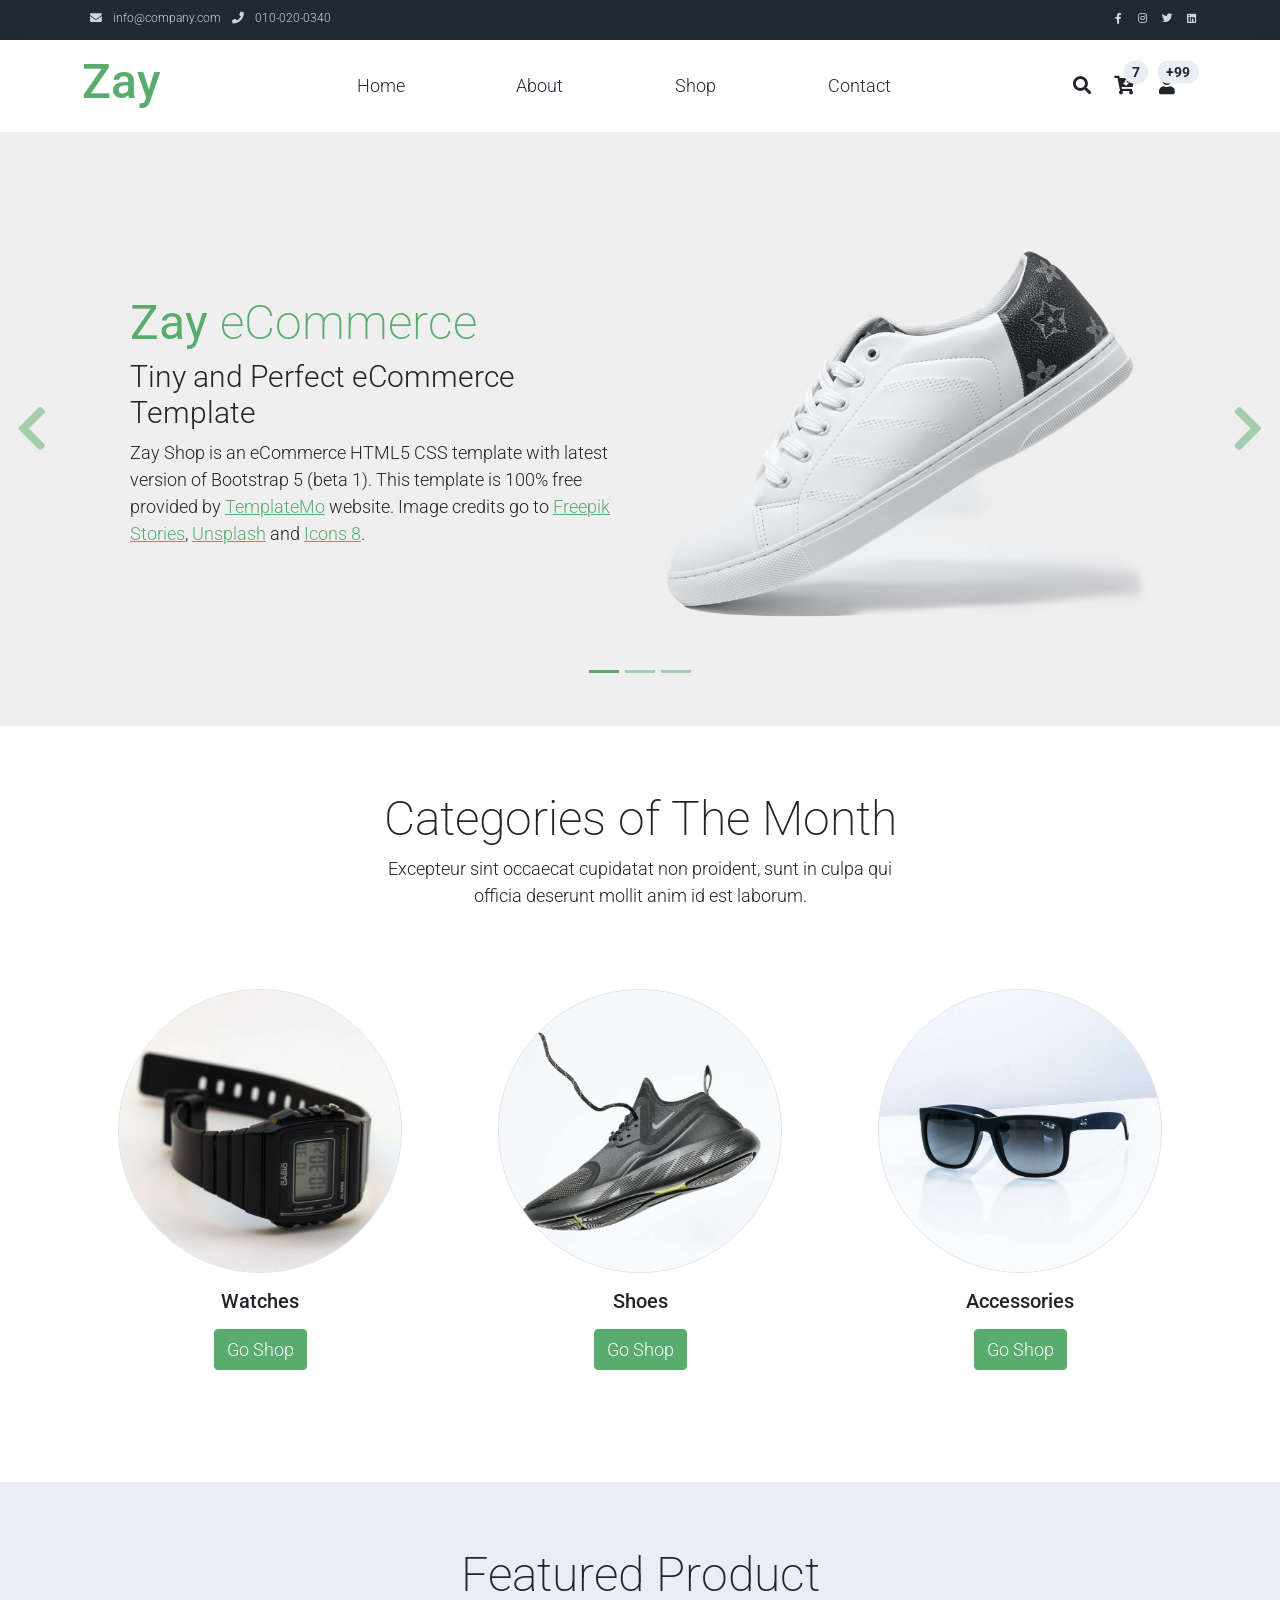
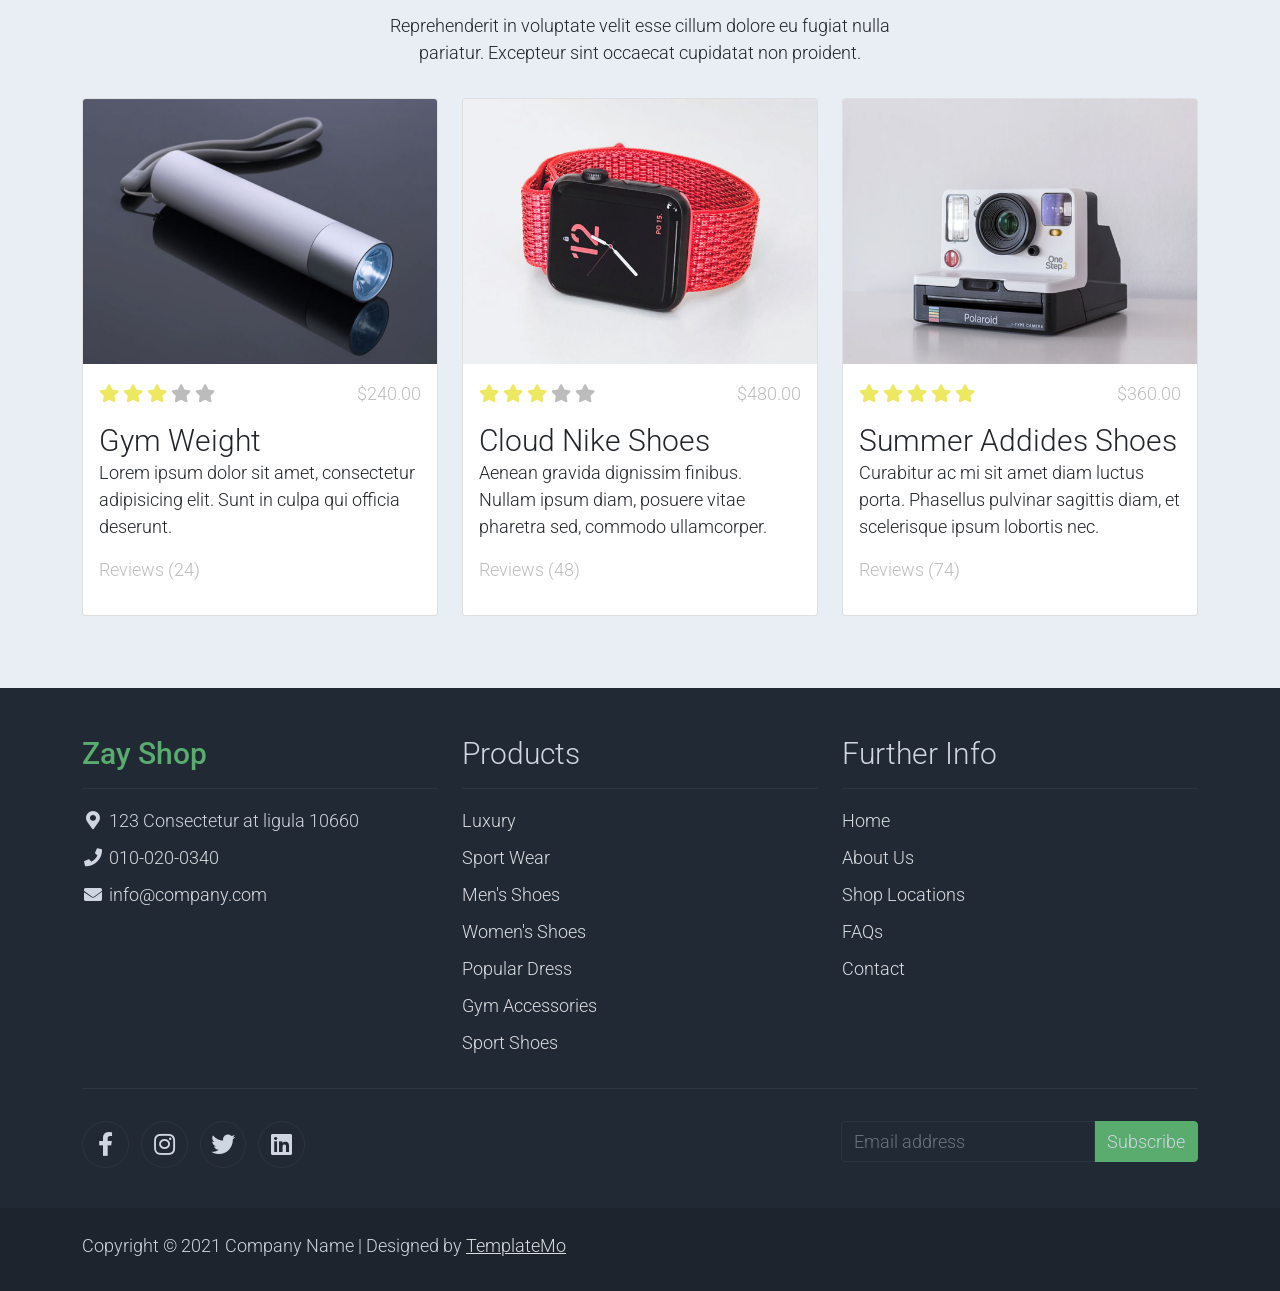
==== index.html @ cea761a8 "first commit" ====
<!DOCTYPE html>
<html lang="en">

<head>
    <title>Zay Shop eCommerce HTML CSS Template</title>
    <meta charset="utf-8">
    <meta name="viewport" content="width=device-width, initial-scale=1">

    <link rel="apple-touch-icon" href="assets/img/apple-icon.png">
    <link rel="shortcut icon" type="image/x-icon" href="assets/img/favicon.ico">

    <link rel="stylesheet" href="assets/css/bootstrap.min.css">
    <link rel="stylesheet" href="assets/css/templatemo.css">
    <link rel="stylesheet" href="assets/css/custom.css">

    <!-- Load fonts style after rendering the layout styles -->
    <link rel="stylesheet" href="https://fonts.googleapis.com/css2?family=Roboto:wght@100;200;300;400;500;700;900&display=swap">
    <link rel="stylesheet" href="assets/css/fontawesome.min.css">
<!--
    
TemplateMo 559 Zay Shop

https://templatemo.com/tm-559-zay-shop

-->
</head>

<body>
    <!-- Start Top Nav -->
    <nav class="navbar navbar-expand-lg bg-dark navbar-light d-none d-lg-block" id="templatemo_nav_top">
        <div class="container text-light">
            <div class="w-100 d-flex justify-content-between">
                <div>
                    <i class="fa fa-envelope mx-2"></i>
                    <a class="navbar-sm-brand text-light text-decoration-none" href="mailto:info@company.com">info@company.com</a>
                    <i class="fa fa-phone mx-2"></i>
                    <a class="navbar-sm-brand text-light text-decoration-none" href="tel:010-020-0340">010-020-0340</a>
                </div>
                <div>
                    <a class="text-light" href="https://fb.com/templatemo" target="_blank" rel="sponsored"><i class="fab fa-facebook-f fa-sm fa-fw me-2"></i></a>
                    <a class="text-light" href="https://www.instagram.com/" target="_blank"><i class="fab fa-instagram fa-sm fa-fw me-2"></i></a>
                    <a class="text-light" href="https://twitter.com/" target="_blank"><i class="fab fa-twitter fa-sm fa-fw me-2"></i></a>
                    <a class="text-light" href="https://www.linkedin.com/" target="_blank"><i class="fab fa-linkedin fa-sm fa-fw"></i></a>
                </div>
            </div>
        </div>
    </nav>
    <!-- Close Top Nav -->


    <!-- Header -->
    <nav class="navbar navbar-expand-lg navbar-light shadow">
        <div class="container d-flex justify-content-between align-items-center">

            <a class="navbar-brand text-success logo h1 align-self-center" href="index.html">
                Zay
            </a>

            <button class="navbar-toggler border-0" type="button" data-bs-toggle="collapse" data-bs-target="#templatemo_main_nav" aria-controls="navbarSupportedContent" aria-expanded="false" aria-label="Toggle navigation">
                <span class="navbar-toggler-icon"></span>
            </button>

            <div class="align-self-center collapse navbar-collapse flex-fill  d-lg-flex justify-content-lg-between" id="templatemo_main_nav">
                <div class="flex-fill">
                    <ul class="nav navbar-nav d-flex justify-content-between mx-lg-auto">
                        <li class="nav-item">
                            <a class="nav-link" href="index.html">Home</a>
                        </li>
                        <li class="nav-item">
                            <a class="nav-link" href="about.html">About</a>
                        </li>
                        <li class="nav-item">
                            <a class="nav-link" href="shop.html">Shop</a>
                        </li>
                        <li class="nav-item">
                            <a class="nav-link" href="contact.html">Contact</a>
                        </li>
                    </ul>
                </div>
                <div class="navbar align-self-center d-flex">
                    <div class="d-lg-none flex-sm-fill mt-3 mb-4 col-7 col-sm-auto pr-3">
                        <div class="input-group">
                            <input type="text" class="form-control" id="inputMobileSearch" placeholder="Search ...">
                            <div class="input-group-text">
                                <i class="fa fa-fw fa-search"></i>
                            </div>
                        </div>
                    </div>
                    <a class="nav-icon d-none d-lg-inline" href="#" data-bs-toggle="modal" data-bs-target="#templatemo_search">
                        <i class="fa fa-fw fa-search text-dark mr-2"></i>
                    </a>
                    <a class="nav-icon position-relative text-decoration-none" href="#">
                        <i class="fa fa-fw fa-cart-arrow-down text-dark mr-1"></i>
                        <span class="position-absolute top-0 left-100 translate-middle badge rounded-pill bg-light text-dark">7</span>
                    </a>
                    <a class="nav-icon position-relative text-decoration-none" href="#">
                        <i class="fa fa-fw fa-user text-dark mr-3"></i>
                        <span class="position-absolute top-0 left-100 translate-middle badge rounded-pill bg-light text-dark">+99</span>
                    </a>
                </div>
            </div>

        </div>
    </nav>
    <!-- Close Header -->

    <!-- Modal -->
    <div class="modal fade bg-white" id="templatemo_search" tabindex="-1" role="dialog" aria-labelledby="exampleModalLabel" aria-hidden="true">
        <div class="modal-dialog modal-lg" role="document">
            <div class="w-100 pt-1 mb-5 text-right">
                <button type="button" class="btn-close" data-bs-dismiss="modal" aria-label="Close"></button>
            </div>
            <form action="" method="get" class="modal-content modal-body border-0 p-0">
                <div class="input-group mb-2">
                    <input type="text" class="form-control" id="inputModalSearch" name="q" placeholder="Search ...">
                    <button type="submit" class="input-group-text bg-success text-light">
                        <i class="fa fa-fw fa-search text-white"></i>
                    </button>
                </div>
            </form>
        </div>
    </div>



    <!-- Start Banner Hero -->
    <div id="template-mo-zay-hero-carousel" class="carousel slide" data-bs-ride="carousel">
        <ol class="carousel-indicators">
            <li data-bs-target="#template-mo-zay-hero-carousel" data-bs-slide-to="0" class="active"></li>
            <li data-bs-target="#template-mo-zay-hero-carousel" data-bs-slide-to="1"></li>
            <li data-bs-target="#template-mo-zay-hero-carousel" data-bs-slide-to="2"></li>
        </ol>
        <div class="carousel-inner">
            <div class="carousel-item active">
                <div class="container">
                    <div class="row p-5">
                        <div class="mx-auto col-md-8 col-lg-6 order-lg-last">
                            <img class="img-fluid" src="./assets/img/banner_img_01.jpg" alt="">
                        </div>
                        <div class="col-lg-6 mb-0 d-flex align-items-center">
                            <div class="text-align-left align-self-center">
                                <h1 class="h1 text-success"><b>Zay</b> eCommerce</h1>
                                <h3 class="h2">Tiny and Perfect eCommerce Template</h3>
                                <p>
                                    Zay Shop is an eCommerce HTML5 CSS template with latest version of Bootstrap 5 (beta 1). 
                                    This template is 100% free provided by <a rel="sponsored" class="text-success" href="https://templatemo.com" target="_blank">TemplateMo</a> website. 
                                    Image credits go to <a rel="sponsored" class="text-success" href="https://stories.freepik.com/" target="_blank">Freepik Stories</a>,
                                    <a rel="sponsored" class="text-success" href="https://unsplash.com/" target="_blank">Unsplash</a> and
                                    <a rel="sponsored" class="text-success" href="https://icons8.com/" target="_blank">Icons 8</a>.
                                </p>
                            </div>
                        </div>
                    </div>
                </div>
            </div>
            <div class="carousel-item">
                <div class="container">
                    <div class="row p-5">
                        <div class="mx-auto col-md-8 col-lg-6 order-lg-last">
                            <img class="img-fluid" src="./assets/img/banner_img_02.jpg" alt="">
                        </div>
                        <div class="col-lg-6 mb-0 d-flex align-items-center">
                            <div class="text-align-left">
                                <h1 class="h1">Proident occaecat</h1>
                                <h3 class="h2">Aliquip ex ea commodo consequat</h3>
                                <p>
                                    You are permitted to use this Zay CSS template for your commercial websites. 
                                    You are <strong>not permitted</strong> to re-distribute the template ZIP file in any kind of template collection websites.
                                </p>
                            </div>
                        </div>
                    </div>
                </div>
            </div>
            <div class="carousel-item">
                <div class="container">
                    <div class="row p-5">
                        <div class="mx-auto col-md-8 col-lg-6 order-lg-last">
                            <img class="img-fluid" src="./assets/img/banner_img_03.jpg" alt="">
                        </div>
                        <div class="col-lg-6 mb-0 d-flex align-items-center">
                            <div class="text-align-left">
                                <h1 class="h1">Repr in voluptate</h1>
                                <h3 class="h2">Ullamco laboris nisi ut </h3>
                                <p>
                                    We bring you 100% free CSS templates for your websites. 
                                    If you wish to support TemplateMo, please make a small contribution via PayPal or tell your friends about our website. Thank you.
                                </p>
                            </div>
                        </div>
                    </div>
                </div>
            </div>
        </div>
        <a class="carousel-control-prev text-decoration-none w-auto ps-3" href="#template-mo-zay-hero-carousel" role="button" data-bs-slide="prev">
            <i class="fas fa-chevron-left"></i>
        </a>
        <a class="carousel-control-next text-decoration-none w-auto pe-3" href="#template-mo-zay-hero-carousel" role="button" data-bs-slide="next">
            <i class="fas fa-chevron-right"></i>
        </a>
    </div>
    <!-- End Banner Hero -->


    <!-- Start Categories of The Month -->
    <section class="container py-5">
        <div class="row text-center pt-3">
            <div class="col-lg-6 m-auto">
                <h1 class="h1">Categories of The Month</h1>
                <p>
                    Excepteur sint occaecat cupidatat non proident, sunt in culpa qui officia
                    deserunt mollit anim id est laborum.
                </p>
            </div>
        </div>
        <div class="row">
            <div class="col-12 col-md-4 p-5 mt-3">
                <a href="#"><img src="./assets/img/category_img_01.jpg" class="rounded-circle img-fluid border"></a>
                <h5 class="text-center mt-3 mb-3">Watches</h5>
                <p class="text-center"><a class="btn btn-success">Go Shop</a></p>
            </div>
            <div class="col-12 col-md-4 p-5 mt-3">
                <a href="#"><img src="./assets/img/category_img_02.jpg" class="rounded-circle img-fluid border"></a>
                <h2 class="h5 text-center mt-3 mb-3">Shoes</h2>
                <p class="text-center"><a class="btn btn-success">Go Shop</a></p>
            </div>
            <div class="col-12 col-md-4 p-5 mt-3">
                <a href="#"><img src="./assets/img/category_img_03.jpg" class="rounded-circle img-fluid border"></a>
                <h2 class="h5 text-center mt-3 mb-3">Accessories</h2>
                <p class="text-center"><a class="btn btn-success">Go Shop</a></p>
            </div>
        </div>
    </section>
    <!-- End Categories of The Month -->


    <!-- Start Featured Product -->
    <section class="bg-light">
        <div class="container py-5">
            <div class="row text-center py-3">
                <div class="col-lg-6 m-auto">
                    <h1 class="h1">Featured Product</h1>
                    <p>
                        Reprehenderit in voluptate velit esse cillum dolore eu fugiat nulla pariatur.
                        Excepteur sint occaecat cupidatat non proident.
                    </p>
                </div>
            </div>
            <div class="row">
                <div class="col-12 col-md-4 mb-4">
                    <div class="card h-100">
                        <a href="shop-single.html">
                            <img src="./assets/img/feature_prod_01.jpg" class="card-img-top" alt="...">
                        </a>
                        <div class="card-body">
                            <ul class="list-unstyled d-flex justify-content-between">
                                <li>
                                    <i class="text-warning fa fa-star"></i>
                                    <i class="text-warning fa fa-star"></i>
                                    <i class="text-warning fa fa-star"></i>
                                    <i class="text-muted fa fa-star"></i>
                                    <i class="text-muted fa fa-star"></i>
                                </li>
                                <li class="text-muted text-right">$240.00</li>
                            </ul>
                            <a href="shop-single.html" class="h2 text-decoration-none text-dark">Gym Weight</a>
                            <p class="card-text">
                                Lorem ipsum dolor sit amet, consectetur adipisicing elit. Sunt in culpa qui officia deserunt.
                            </p>
                            <p class="text-muted">Reviews (24)</p>
                        </div>
                    </div>
                </div>
                <div class="col-12 col-md-4 mb-4">
                    <div class="card h-100">
                        <a href="shop-single.html">
                            <img src="./assets/img/feature_prod_02.jpg" class="card-img-top" alt="...">
                        </a>
                        <div class="card-body">
                            <ul class="list-unstyled d-flex justify-content-between">
                                <li>
                                    <i class="text-warning fa fa-star"></i>
                                    <i class="text-warning fa fa-star"></i>
                                    <i class="text-warning fa fa-star"></i>
                                    <i class="text-muted fa fa-star"></i>
                                    <i class="text-muted fa fa-star"></i>
                                </li>
                                <li class="text-muted text-right">$480.00</li>
                            </ul>
                            <a href="shop-single.html" class="h2 text-decoration-none text-dark">Cloud Nike Shoes</a>
                            <p class="card-text">
                                Aenean gravida dignissim finibus. Nullam ipsum diam, posuere vitae pharetra sed, commodo ullamcorper.
                            </p>
                            <p class="text-muted">Reviews (48)</p>
                        </div>
                    </div>
                </div>
                <div class="col-12 col-md-4 mb-4">
                    <div class="card h-100">
                        <a href="shop-single.html">
                            <img src="./assets/img/feature_prod_03.jpg" class="card-img-top" alt="...">
                        </a>
                        <div class="card-body">
                            <ul class="list-unstyled d-flex justify-content-between">
                                <li>
                                    <i class="text-warning fa fa-star"></i>
                                    <i class="text-warning fa fa-star"></i>
                                    <i class="text-warning fa fa-star"></i>
                                    <i class="text-warning fa fa-star"></i>
                                    <i class="text-warning fa fa-star"></i>
                                </li>
                                <li class="text-muted text-right">$360.00</li>
                            </ul>
                            <a href="shop-single.html" class="h2 text-decoration-none text-dark">Summer Addides Shoes</a>
                            <p class="card-text">
                                Curabitur ac mi sit amet diam luctus porta. Phasellus pulvinar sagittis diam, et scelerisque ipsum lobortis nec.
                            </p>
                            <p class="text-muted">Reviews (74)</p>
                        </div>
                    </div>
                </div>
            </div>
        </div>
    </section>
    <!-- End Featured Product -->


    <!-- Start Footer -->
    <footer class="bg-dark" id="tempaltemo_footer">
        <div class="container">
            <div class="row">

                <div class="col-md-4 pt-5">
                    <h2 class="h2 text-success border-bottom pb-3 border-light logo">Zay Shop</h2>
                    <ul class="list-unstyled text-light footer-link-list">
                        <li>
                            <i class="fas fa-map-marker-alt fa-fw"></i>
                            123 Consectetur at ligula 10660
                        </li>
                        <li>
                            <i class="fa fa-phone fa-fw"></i>
                            <a class="text-decoration-none" href="tel:010-020-0340">010-020-0340</a>
                        </li>
                        <li>
                            <i class="fa fa-envelope fa-fw"></i>
                            <a class="text-decoration-none" href="mailto:info@company.com">info@company.com</a>
                        </li>
                    </ul>
                </div>

                <div class="col-md-4 pt-5">
                    <h2 class="h2 text-light border-bottom pb-3 border-light">Products</h2>
                    <ul class="list-unstyled text-light footer-link-list">
                        <li><a class="text-decoration-none" href="#">Luxury</a></li>
                        <li><a class="text-decoration-none" href="#">Sport Wear</a></li>
                        <li><a class="text-decoration-none" href="#">Men's Shoes</a></li>
                        <li><a class="text-decoration-none" href="#">Women's Shoes</a></li>
                        <li><a class="text-decoration-none" href="#">Popular Dress</a></li>
                        <li><a class="text-decoration-none" href="#">Gym Accessories</a></li>
                        <li><a class="text-decoration-none" href="#">Sport Shoes</a></li>
                    </ul>
                </div>

                <div class="col-md-4 pt-5">
                    <h2 class="h2 text-light border-bottom pb-3 border-light">Further Info</h2>
                    <ul class="list-unstyled text-light footer-link-list">
                        <li><a class="text-decoration-none" href="#">Home</a></li>
                        <li><a class="text-decoration-none" href="#">About Us</a></li>
                        <li><a class="text-decoration-none" href="#">Shop Locations</a></li>
                        <li><a class="text-decoration-none" href="#">FAQs</a></li>
                        <li><a class="text-decoration-none" href="#">Contact</a></li>
                    </ul>
                </div>

            </div>

            <div class="row text-light mb-4">
                <div class="col-12 mb-3">
                    <div class="w-100 my-3 border-top border-light"></div>
                </div>
                <div class="col-auto me-auto">
                    <ul class="list-inline text-left footer-icons">
                        <li class="list-inline-item border border-light rounded-circle text-center">
                            <a class="text-light text-decoration-none" target="_blank" href="http://facebook.com/"><i class="fab fa-facebook-f fa-lg fa-fw"></i></a>
                        </li>
                        <li class="list-inline-item border border-light rounded-circle text-center">
                            <a class="text-light text-decoration-none" target="_blank" href="https://www.instagram.com/"><i class="fab fa-instagram fa-lg fa-fw"></i></a>
                        </li>
                        <li class="list-inline-item border border-light rounded-circle text-center">
                            <a class="text-light text-decoration-none" target="_blank" href="https://twitter.com/"><i class="fab fa-twitter fa-lg fa-fw"></i></a>
                        </li>
                        <li class="list-inline-item border border-light rounded-circle text-center">
                            <a class="text-light text-decoration-none" target="_blank" href="https://www.linkedin.com/"><i class="fab fa-linkedin fa-lg fa-fw"></i></a>
                        </li>
                    </ul>
                </div>
                <div class="col-auto">
                    <label class="sr-only" for="subscribeEmail">Email address</label>
                    <div class="input-group mb-2">
                        <input type="text" class="form-control bg-dark border-light" id="subscribeEmail" placeholder="Email address">
                        <div class="input-group-text btn-success text-light">Subscribe</div>
                    </div>
                </div>
            </div>
        </div>

        <div class="w-100 bg-black py-3">
            <div class="container">
                <div class="row pt-2">
                    <div class="col-12">
                        <p class="text-left text-light">
                            Copyright &copy; 2021 Company Name 
                            | Designed by <a rel="sponsored" href="https://templatemo.com" target="_blank">TemplateMo</a>
                        </p>
                    </div>
                </div>
            </div>
        </div>

    </footer>
    <!-- End Footer -->

    <!-- Start Script -->
    <script src="assets/js/jquery-1.11.0.min.js"></script>
    <script src="assets/js/jquery-migrate-1.2.1.min.js"></script>
    <script src="assets/js/bootstrap.bundle.min.js"></script>
    <script src="assets/js/templatemo.js"></script>
    <script src="assets/js/custom.js"></script>
    <!-- End Script -->
</body>

</html>
---- assets/css/templatemo.css ----
/*

TemplateMo 559 Zay Shop

https://templatemo.com/tm-559-zay-shop

---------------------------------------------
Table of contents
------------------------------------------------
1. Typography
2. General
3. Nav
4. Hero Carousel
5. Accordion
6. Shop
7. Product
8. Carousel Hero
9. Carousel Brand
10. Services
11. Contact map
12. Footer
13. Small devices (landscape phones, 576px and up)
14. Medium devices (tablets, 768px and up)
15. Large devices (desktops, 992px and up)
16. Extra large devices (large desktops, 1200px and up)
--------------------------------------------- */




/* Typography */
body, ul, li, p, a, label, input, div {
  font-family: 'Roboto', sans-serif;
  font-size: 18px !important;
  font-weight: 300 !important;
}
.h1 {
  font-family: 'Roboto', sans-serif;
  font-size: 48px !important;
  font-weight: 200 !important;
}
.h2 {
  font-family: 'Roboto', sans-serif;
  font-size: 30px !important;
  font-weight: 300;
}
.h3 {
  font-family: 'Roboto', sans-serif;
  font-size: 22px !important;
}
/* General */
.logo { font-weight: 500 !important;}
.text-warning {  color: #ede861 !important;}
.text-muted { color: #bcbcbc !important;}
.text-success { color: #59ab6e !important;}
.text-light { color: #cfd6e1 !important;}
.bg-dark { background-color: #212934 !important;}
.bg-light { background-color: #e9eef5 !important;}
.bg-black { background-color: #1d242d !important;}
.bg-success { background-color: #59ab6e !important;}
.btn-success {
  background-color: #59ab6e !important;
  border-color: #56ae6c !important;
}
.pagination .page-link:hover {color: #000;}
.pagination .page-link:hover, .pagination .page-link.active {
  background-color: #69bb7e;
  color: #fff;
}
/* Nav */
#templatemo_nav_top { min-height: 40px;}
#templatemo_nav_top * { font-size: .9em !important;}
#templatemo_main_nav a { color: #212934;}
#templatemo_main_nav a:hover { color: #69bb7e;}
#templatemo_main_nav .navbar .nav-icon { margin-right: 20px;}

/* Hero Carousel */
#template-mo-zay-hero-carousel { background: #efefef !important;}
/* Accordion */
.templatemo-accordion a { color: #000;}
.templatemo-accordion a:hover { color: #333d4a;}
/* Shop */
.shop-top-menu a:hover { color: #69bb7e !important;}
/* Product */
.product-wap { box-shadow: 0px 5px 10px 0px rgba(0, 0, 0, 0.10);}
.product-wap .product-color-dot.color-dot-red { background:#f71515;}
.product-wap .product-color-dot.color-dot-blue { background:#6db4fe;}
.product-wap .product-color-dot.color-dot-black { background:#000000;}
.product-wap .product-color-dot.color-dot-light { background:#e0e0e0;}
.product-wap .product-color-dot.color-dot-green { background:#0bff7e;}
.card.product-wap .card .product-overlay {
  background: rgba(0,0,0,.2);
  visibility: hidden;
  opacity: 0;
  transition: .3s;
}
.card.product-wap:hover .card .product-overlay {
  visibility: visible;
  opacity: 1;
}
.card.product-wap a { color: #000;}
#carousel-related-product .slick-slide:focus { outline: none !important;}
#carousel-related-product .slick-dots li button:before {
  font-size: 15px;
  margin-top: 20px;
}
/* Brand */
.brand-img {
  filter: grayscale(100%);
  opacity: 0.5;
  transition: .5s;
}
.brand-img:hover {
  filter: grayscale(0%);
  opacity: 1;
}
/* Carousel Hero */
#template-mo-zay-hero-carousel .carousel-indicators li {
  margin-top: -50px;
  background-color: #59ab6e;
}
#template-mo-zay-hero-carousel .carousel-control-next i,
#template-mo-zay-hero-carousel .carousel-control-prev i {
  color: #59ab6e !important;
  font-size: 2.8em !important;
}
/* Carousel Brand */
.tempaltemo-carousel .h1 {
  font-size: .5em !important;
  color: #000 !important;
}
/* Services */
.services-icon-wap {transition: .3s;}
.services-icon-wap:hover, .services-icon-wap:hover i {color: #fff;}
.services-icon-wap:hover {background: #69bb7e;}
/* Contact map */
.leaflet-control a, .leaflet-control { font-size: 10px !important;}
.form-control { border: 1px solid #e8e8e8;}
/* Footer */
#tempaltemo_footer a { color: #dcdde1;}
#tempaltemo_footer a:hover { color: #68bb7d;}
#tempaltemo_footer ul.footer-link-list li { padding-top: 10px;}
#tempaltemo_footer ul.footer-icons li {
  width: 2.6em;
  height: 2.6em;
  line-height: 2.6em;
}
#tempaltemo_footer ul.footer-icons li:hover {
  background-color: #cfd6e1;
  transition: .5s;
}
#tempaltemo_footer ul.footer-icons li:hover i {
  color: #212934;
  transition: .5s;
}
#tempaltemo_footer .border-light { border-color: #2d343f !important;}
/*
// Extra small devices (portrait phones, less than 576px)
// No media query since this is the default in Bootstrap
*/
/* Small devices (landscape phones, 576px and up)*/
.product-wap .h3, .product-wap li, .product-wap i, .product-wap p {
  font-size: 12px !important;
}
.product-wap .product-color-dot {
  width: 6px;
  height: 6px;
}

@media (min-width: 576px) {
  .tempaltemo-carousel .h1 { font-size: 1em !important;}
}

/*// Medium devices (tablets, 768px and up)*/
@media (min-width: 768px) {
  #templatemo_main_nav .navbar-nav {max-width: 450px;}
 }

/* Large devices (desktops, 992px and up)*/
@media (min-width: 992px) {
  #templatemo_main_nav .navbar-nav {max-width: 550px;}
  #template-mo-zay-hero-carousel .carousel-item {min-height: 30rem !important;}
  .product-wap .h3, .product-wap li, .product-wap i, .product-wap p {font-size: 18px !important;}
  .product-wap .product-color-dot {
    width: 12px;
    height: 12px;
  }
}

/* Extra large devices (large desktops, 1200px and up)*/
@media (min-width: 1200px) {}
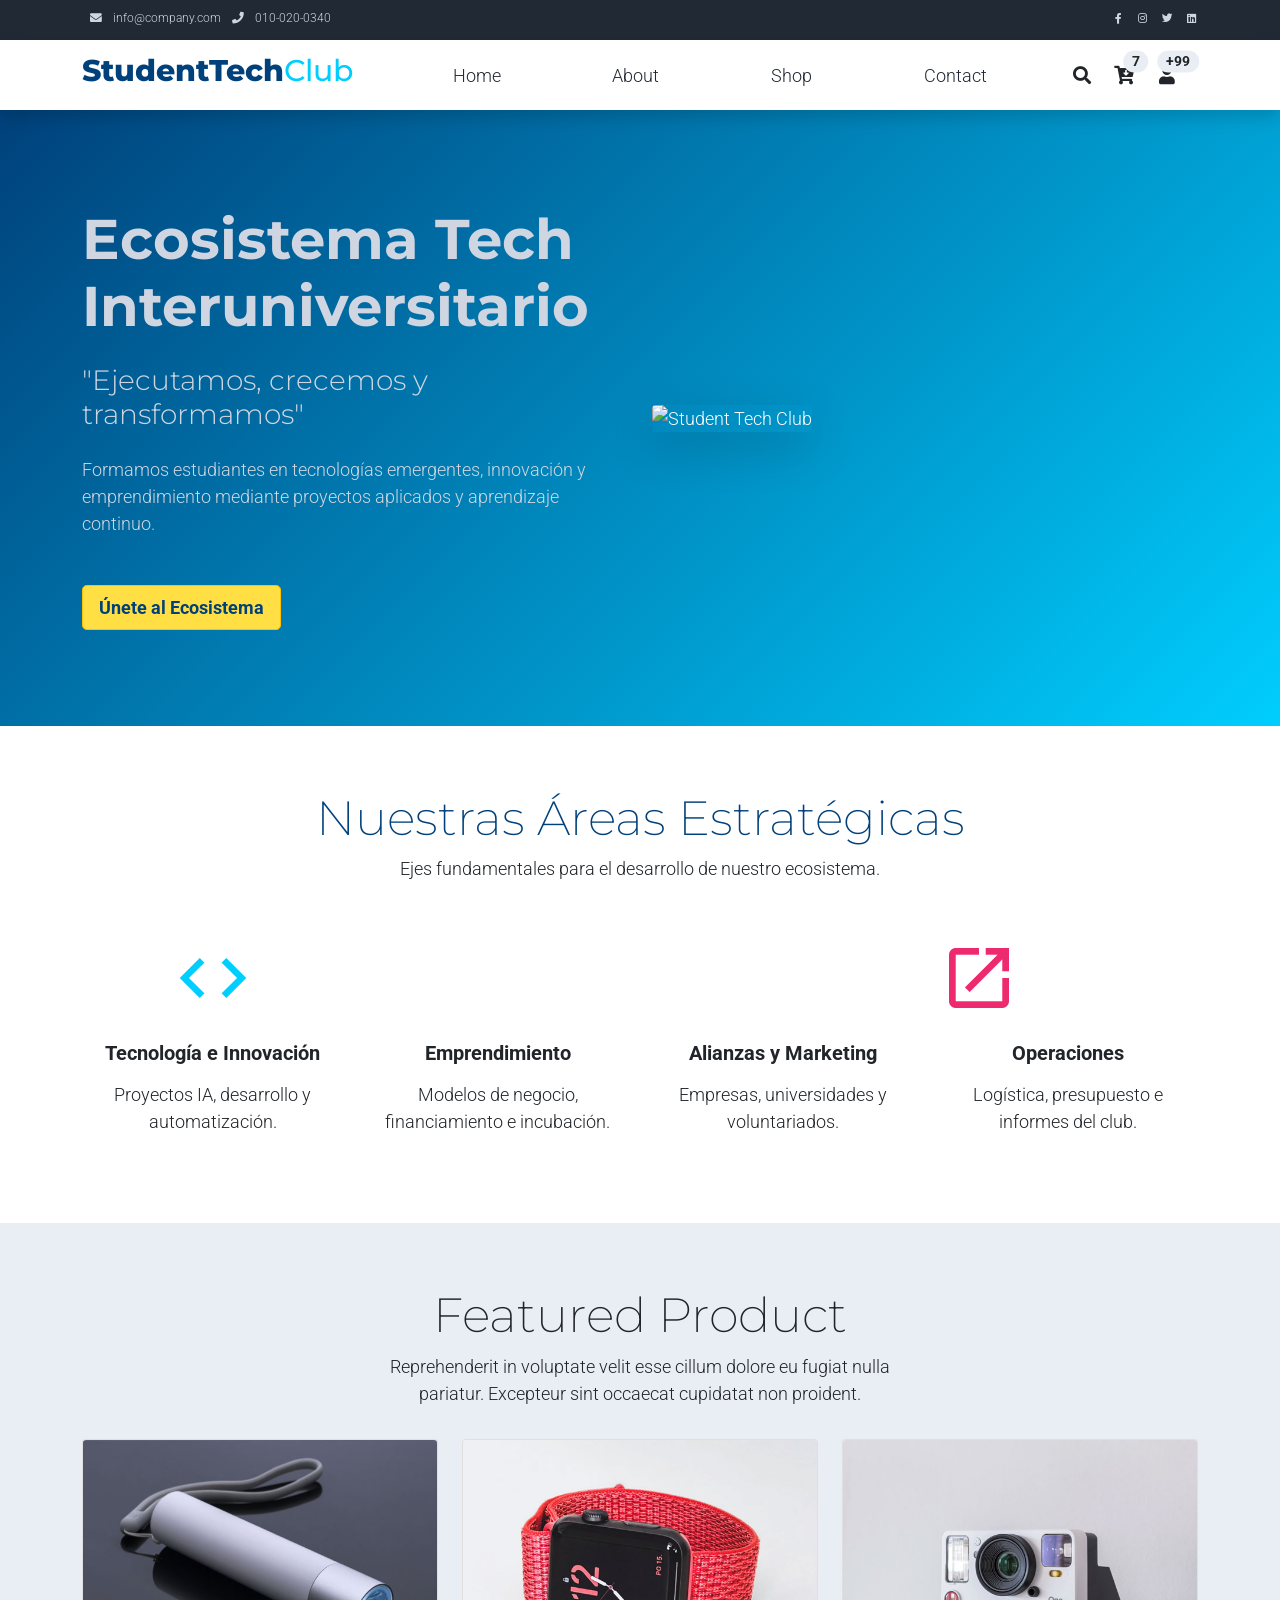
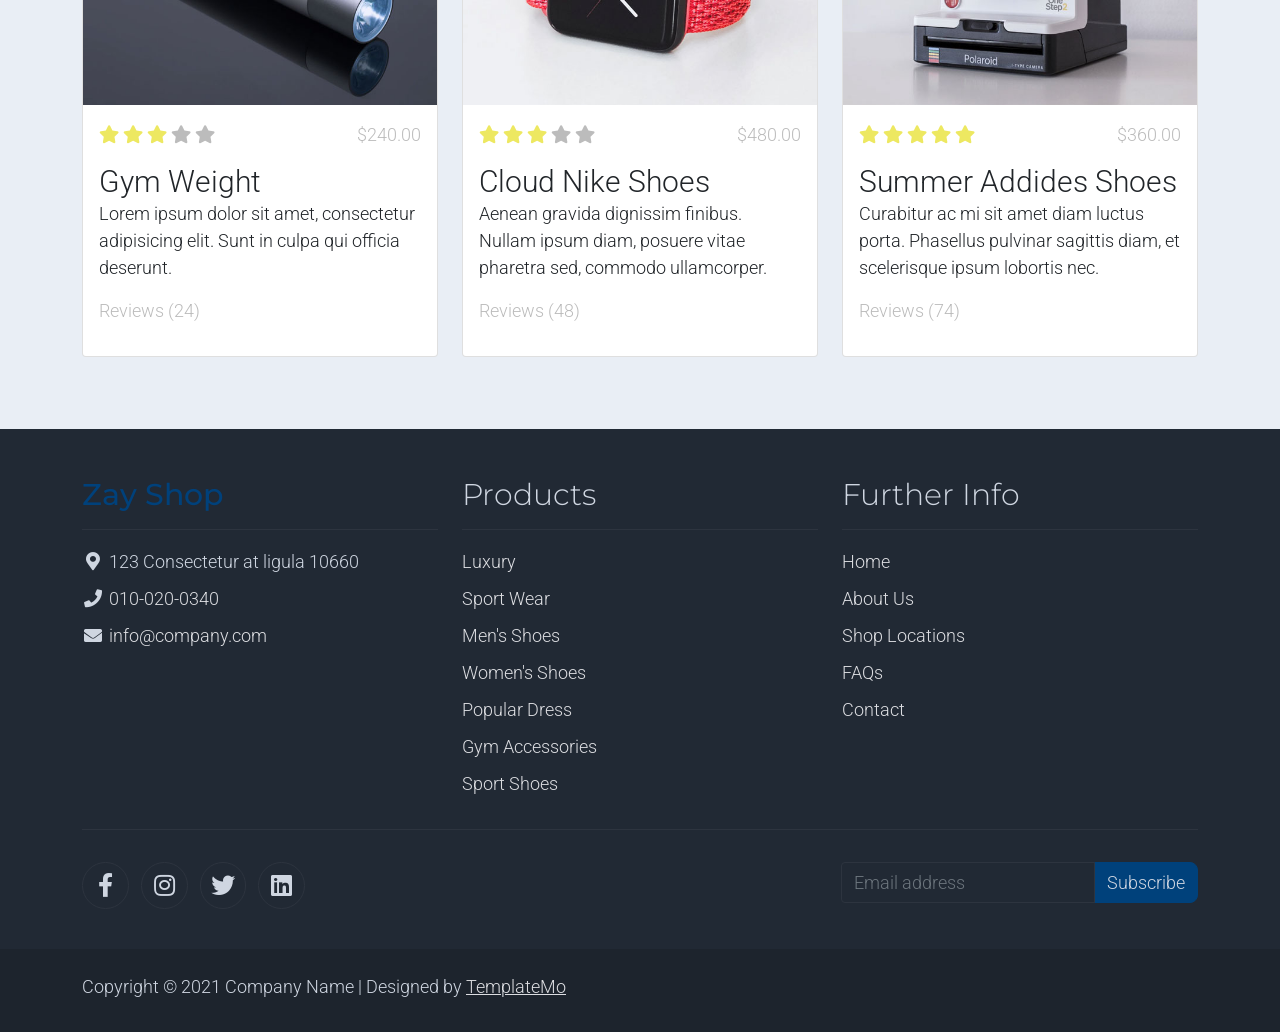
==== commit c2157e7f: "refactor: modificacion de mapa Leaflet a coordenadas UAC y limpieza de codigo" ====
--- a/index.html
+++ b/index.html
@@ -16,6 +16,7 @@
     <!-- Load fonts style after rendering the layout styles -->
     <link rel="stylesheet" href="https://fonts.googleapis.com/css2?family=Roboto:wght@100;200;300;400;500;700;900&display=swap">
     <link rel="stylesheet" href="assets/css/fontawesome.min.css">
+    <link href="https://fonts.googleapis.com/icon?family=Material+Icons" rel="stylesheet">
 <!--
     
 TemplateMo 559 Zay Shop
@@ -52,8 +53,8 @@
     <nav class="navbar navbar-expand-lg navbar-light shadow">
         <div class="container d-flex justify-content-between align-items-center">
 
-            <a class="navbar-brand text-success logo h1 align-self-center" href="index.html">
-                Zay
+            <a class="navbar-brand logo h2 align-self-center" href="index.html">
+                <span style="color: #00417B; font-weight: 800;">StudentTech</span><span style="color: #00CEFE;">Club</span>
             </a>
 
             <button class="navbar-toggler border-0" type="button" data-bs-toggle="collapse" data-bs-target="#templatemo_main_nav" aria-controls="navbarSupportedContent" aria-expanded="false" aria-label="Toggle navigation">
@@ -124,113 +125,60 @@
 
 
     <!-- Start Banner Hero -->
-    <div id="template-mo-zay-hero-carousel" class="carousel slide" data-bs-ride="carousel">
-        <ol class="carousel-indicators">
-            <li data-bs-target="#template-mo-zay-hero-carousel" data-bs-slide-to="0" class="active"></li>
-            <li data-bs-target="#template-mo-zay-hero-carousel" data-bs-slide-to="1"></li>
-            <li data-bs-target="#template-mo-zay-hero-carousel" data-bs-slide-to="2"></li>
-        </ol>
-        <div class="carousel-inner">
-            <div class="carousel-item active">
-                <div class="container">
-                    <div class="row p-5">
-                        <div class="mx-auto col-md-8 col-lg-6 order-lg-last">
-                            <img class="img-fluid" src="./assets/img/banner_img_01.jpg" alt="">
-                        </div>
-                        <div class="col-lg-6 mb-0 d-flex align-items-center">
-                            <div class="text-align-left align-self-center">
-                                <h1 class="h1 text-success"><b>Zay</b> eCommerce</h1>
-                                <h3 class="h2">Tiny and Perfect eCommerce Template</h3>
-                                <p>
-                                    Zay Shop is an eCommerce HTML5 CSS template with latest version of Bootstrap 5 (beta 1). 
-                                    This template is 100% free provided by <a rel="sponsored" class="text-success" href="https://templatemo.com" target="_blank">TemplateMo</a> website. 
-                                    Image credits go to <a rel="sponsored" class="text-success" href="https://stories.freepik.com/" target="_blank">Freepik Stories</a>,
-                                    <a rel="sponsored" class="text-success" href="https://unsplash.com/" target="_blank">Unsplash</a> and
-                                    <a rel="sponsored" class="text-success" href="https://icons8.com/" target="_blank">Icons 8</a>.
-                                </p>
-                            </div>
-                        </div>
-                    </div>
-                </div>
-            </div>
-            <div class="carousel-item">
-                <div class="container">
-                    <div class="row p-5">
-                        <div class="mx-auto col-md-8 col-lg-6 order-lg-last">
-                            <img class="img-fluid" src="./assets/img/banner_img_02.jpg" alt="">
-                        </div>
-                        <div class="col-lg-6 mb-0 d-flex align-items-center">
-                            <div class="text-align-left">
-                                <h1 class="h1">Proident occaecat</h1>
-                                <h3 class="h2">Aliquip ex ea commodo consequat</h3>
-                                <p>
-                                    You are permitted to use this Zay CSS template for your commercial websites. 
-                                    You are <strong>not permitted</strong> to re-distribute the template ZIP file in any kind of template collection websites.
-                                </p>
-                            </div>
-                        </div>
-                    </div>
-                </div>
-            </div>
-            <div class="carousel-item">
-                <div class="container">
-                    <div class="row p-5">
-                        <div class="mx-auto col-md-8 col-lg-6 order-lg-last">
-                            <img class="img-fluid" src="./assets/img/banner_img_03.jpg" alt="">
-                        </div>
-                        <div class="col-lg-6 mb-0 d-flex align-items-center">
-                            <div class="text-align-left">
-                                <h1 class="h1">Repr in voluptate</h1>
-                                <h3 class="h2">Ullamco laboris nisi ut </h3>
-                                <p>
-                                    We bring you 100% free CSS templates for your websites. 
-                                    If you wish to support TemplateMo, please make a small contribution via PayPal or tell your friends about our website. Thank you.
-                                </p>
-                            </div>
-                        </div>
-                    </div>
-                </div>
-            </div>
-        </div>
-        <a class="carousel-control-prev text-decoration-none w-auto ps-3" href="#template-mo-zay-hero-carousel" role="button" data-bs-slide="prev">
-            <i class="fas fa-chevron-left"></i>
-        </a>
-        <a class="carousel-control-next text-decoration-none w-auto pe-3" href="#template-mo-zay-hero-carousel" role="button" data-bs-slide="next">
-            <i class="fas fa-chevron-right"></i>
-        </a>
+    <div class="stc-gradient py-5">
+        <div class="container py-5">
+            <div class="row align-items-center">
+                <div class="col-lg-6 text-light text-start">
+                    <h1 class="display-4 fw-bold mb-4">Ecosistema Tech Interuniversitario</h1>
+                    <h3 class="fw-light mb-4">"Ejecutamos, crecemos y transformamos"</h3>
+                    <p class="lead mb-5">
+                        Formamos estudiantes en tecnologías emergentes, innovación y emprendimiento mediante proyectos aplicados y aprendizaje continuo.
+                    </p>
+                    <a href="about.html" class="btn btn-warning btn-lg fw-bold" style="background-color: #FFDF43; color: #00417B;">Únete al Ecosistema</a>
+                </div>
+                <div class="col-lg-6">
+                    <!-- Imagen de Unsplash -->
+                    <img class="img-fluid rounded shadow-lg" src="https://images.unsplash.com/photo-1522071820081-009f0129c71c?auto=format&fit=crop&w=800&q=80" alt="Student Tech Club">
+                </div>
+            </div>
+        </div>
     </div>
     <!-- End Banner Hero -->
 
 
     <!-- Start Categories of The Month -->
+    <!-- Start Áreas Estratégicas -->
     <section class="container py-5">
         <div class="row text-center pt-3">
-            <div class="col-lg-6 m-auto">
-                <h1 class="h1">Categories of The Month</h1>
-                <p>
-                    Excepteur sint occaecat cupidatat non proident, sunt in culpa qui officia
-                    deserunt mollit anim id est laborum.
-                </p>
+            <div class="col-lg-8 m-auto">
+                <h1 class="h1" style="color: #00417B;">Nuestras Áreas Estratégicas</h1>
+                <p>Ejes fundamentales para el desarrollo de nuestro ecosistema.</p>
             </div>
         </div>
         <div class="row">
-            <div class="col-12 col-md-4 p-5 mt-3">
-                <a href="#"><img src="./assets/img/category_img_01.jpg" class="rounded-circle img-fluid border"></a>
-                <h5 class="text-center mt-3 mb-3">Watches</h5>
-                <p class="text-center"><a class="btn btn-success">Go Shop</a></p>
-            </div>
-            <div class="col-12 col-md-4 p-5 mt-3">
-                <a href="#"><img src="./assets/img/category_img_02.jpg" class="rounded-circle img-fluid border"></a>
-                <h2 class="h5 text-center mt-3 mb-3">Shoes</h2>
-                <p class="text-center"><a class="btn btn-success">Go Shop</a></p>
-            </div>
-            <div class="col-12 col-md-4 p-5 mt-3">
-                <a href="#"><img src="./assets/img/category_img_03.jpg" class="rounded-circle img-fluid border"></a>
-                <h2 class="h5 text-center mt-3 mb-3">Accessories</h2>
-                <p class="text-center"><a class="btn btn-success">Go Shop</a></p>
+            <div class="col-12 col-md-3 p-4 mt-3 text-center">
+                <i class="material-icons icon-tech" style="font-size: 80px;">code</i>
+                <h5 class="mt-3 mb-3 fw-bold">Tecnología e Innovación</h5>
+                <p>Proyectos IA, desarrollo y automatización.</p>
+            </div>
+            <div class="col-12 col-md-3 p-4 mt-3 text-center">
+                <i class="material-icons icon-startup" style="font-size: 80px;">rocket_launch</i>
+                <h5 class="mt-3 mb-3 fw-bold">Emprendimiento</h5>
+                <p>Modelos de negocio, financiamiento e incubación.</p>
+            </div>
+            <div class="col-12 col-md-3 p-4 mt-3 text-center">
+                <i class="material-icons icon-marketing" style="font-size: 80px;">campaign</i>
+                <h5 class="mt-3 mb-3 fw-bold">Alianzas y Marketing</h5>
+                <p>Empresas, universidades y voluntariados.</p>
+            </div>
+            <div class="col-12 col-md-3 p-4 mt-3 text-center">
+                <i class="material-icons icon-finance" style="font-size: 80px;">query_stats</i>
+                <h5 class="mt-3 mb-3 fw-bold">Operaciones</h5>
+                <p>Logística, presupuesto e informes del club.</p>
             </div>
         </div>
     </section>
+    <!-- End Áreas -->
     <!-- End Categories of The Month -->
 
 
--- a/assets/css/custom.css
+++ b/assets/css/custom.css
@@ -0,0 +1,55 @@
+/* ==========================================
+   STUDENT TECH CLUB UAC - CUSTOM CSS
+   ========================================== */
+
+@import url('https://fonts.googleapis.com/css2?family=Montserrat:wght@400;700;800&display=swap');
+
+:root {
+    --stc-dark-blue: #00417B;
+    --stc-light-blue: #00CEFE;
+    --stc-pink: #EE2A6E;
+    --stc-yellow: #FFDF43;
+    --stc-orange: #FF6139;
+    --stc-purple: #A255FF;
+}
+
+/* Tipografía de Títulos */
+h1, h2, h3, .navbar-brand {
+    font-family: 'Montserrat', sans-serif !important;
+}
+
+/* Reemplazando el "Verde Zay" por el "Azul STC" */
+.bg-success { background-color: var(--stc-dark-blue) !important; }
+.text-success { color: var(--stc-dark-blue) !important; }
+
+/* Botones Principales (Azul a Celeste) */
+.btn-success {
+    background-color: var(--stc-dark-blue) !important;
+    border-color: var(--stc-dark-blue) !important;
+    font-weight: bold;
+    border-radius: 8px;
+}
+.btn-success:hover {
+    background-color: var(--stc-light-blue) !important;
+    border-color: var(--stc-light-blue) !important;
+    color: var(--stc-dark-blue) !important;
+}
+
+/* Colores de las Áreas Estratégicas */
+.icon-tech { color: var(--stc-light-blue); }
+.icon-startup { color: var(--stc-pink); }
+.icon-marketing { color: var(--stc-purple); }
+.icon-finance { color: var(--stc-orange); }
+
+/* Detalles visuales */
+.stc-gradient {
+    background: linear-gradient(135deg, var(--stc-dark-blue) 0%, var(--stc-light-blue) 100%);
+    color: white;
+}
+.rule-card {
+    border-left: 4px solid var(--stc-pink);
+    background: #f8f9fa;
+    padding: 15px;
+    margin-bottom: 10px;
+    border-radius: 5px;
+}
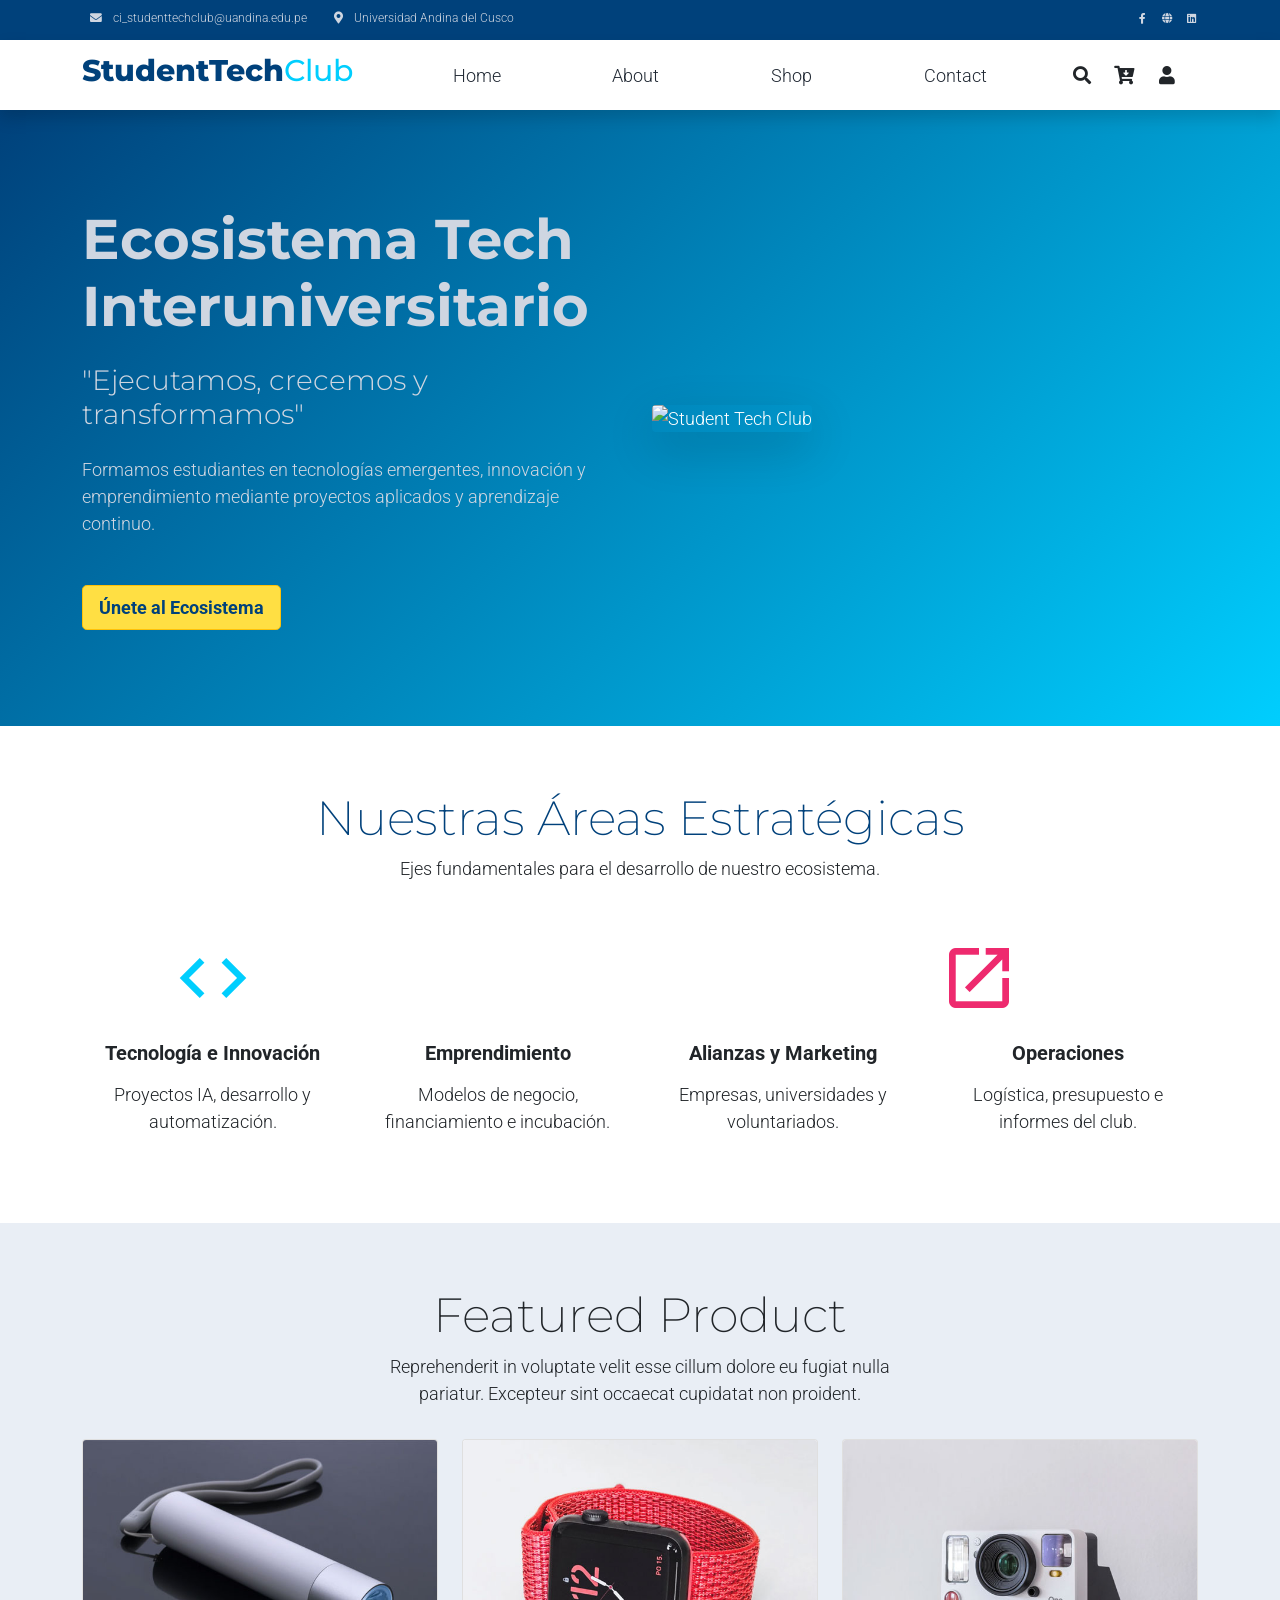
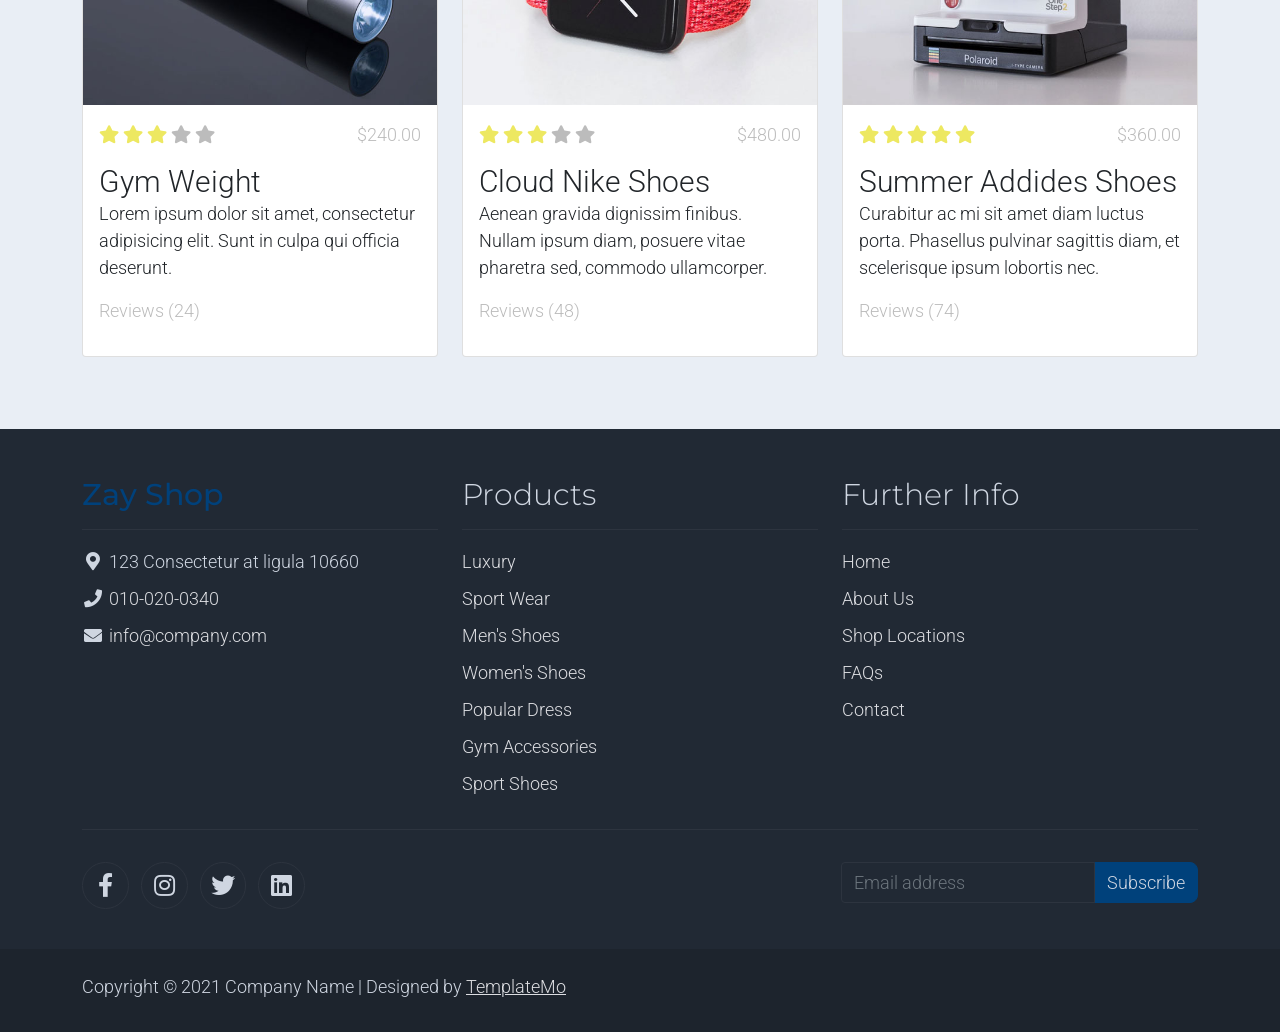
==== commit 4c24c5c7: "chore: Actualización del Top Nav" ====
--- a/index.html
+++ b/index.html
@@ -28,19 +28,18 @@
 
 <body>
     <!-- Start Top Nav -->
-    <nav class="navbar navbar-expand-lg bg-dark navbar-light d-none d-lg-block" id="templatemo_nav_top">
+    <nav class="navbar navbar-expand-lg bg-dark navbar-light d-none d-lg-block" id="templatemo_nav_top" style="background-color: #00417B !important;">
         <div class="container text-light">
             <div class="w-100 d-flex justify-content-between">
                 <div>
                     <i class="fa fa-envelope mx-2"></i>
-                    <a class="navbar-sm-brand text-light text-decoration-none" href="mailto:info@company.com">info@company.com</a>
-                    <i class="fa fa-phone mx-2"></i>
-                    <a class="navbar-sm-brand text-light text-decoration-none" href="tel:010-020-0340">010-020-0340</a>
+                    <a class="navbar-sm-brand text-light text-decoration-none" href="mailto:ci_studenttechclub@uandina.edu.pe">ci_studenttechclub@uandina.edu.pe</a>
+                    <i class="fa fa-map-marker-alt mx-2 ms-4"></i>
+                    <span class="navbar-sm-brand text-light text-decoration-none">Universidad Andina del Cusco</span>
                 </div>
                 <div>
-                    <a class="text-light" href="https://fb.com/templatemo" target="_blank" rel="sponsored"><i class="fab fa-facebook-f fa-sm fa-fw me-2"></i></a>
-                    <a class="text-light" href="https://www.instagram.com/" target="_blank"><i class="fab fa-instagram fa-sm fa-fw me-2"></i></a>
-                    <a class="text-light" href="https://twitter.com/" target="_blank"><i class="fab fa-twitter fa-sm fa-fw me-2"></i></a>
+                    <a class="text-light" href="https://www.facebook.com/techcusco/" target="_blank" rel="sponsored"><i class="fab fa-facebook-f fa-sm fa-fw me-2"></i></a>
+                    <a class="text-light" href="https://sites.google.com/uandina.edu.pe/studenttech" target="_blank"><i class="fas fa-globe fa-sm fa-fw me-2"></i></a>
                     <a class="text-light" href="https://www.linkedin.com/" target="_blank"><i class="fab fa-linkedin fa-sm fa-fw"></i></a>
                 </div>
             </div>
--- a/assets/css/custom.css
+++ b/assets/css/custom.css
@@ -52,4 +52,23 @@
     padding: 15px;
     margin-bottom: 10px;
     border-radius: 5px;
+}
+
+/* ==========================================
+   CORRECCIONES DE LA PLANTILLA ORIGINAL
+   ========================================== */
+
+/* Cambiar el hover del menú del verde original al Celeste STC */
+#templatemo_main_nav a:hover {
+    color: var(--stc-light-blue) !important;
+}
+
+/* Cambiar el icono de búsqueda y usuario al pasar el mouse */
+.nav-icon:hover i {
+    color: var(--stc-pink) !important;
+}
+
+/* Ocultar elementos de e-commerce que no sirven para un Club */
+.badge.bg-light.text-dark {
+    display: none !important; /* Oculta los numeritos del carrito */
 }
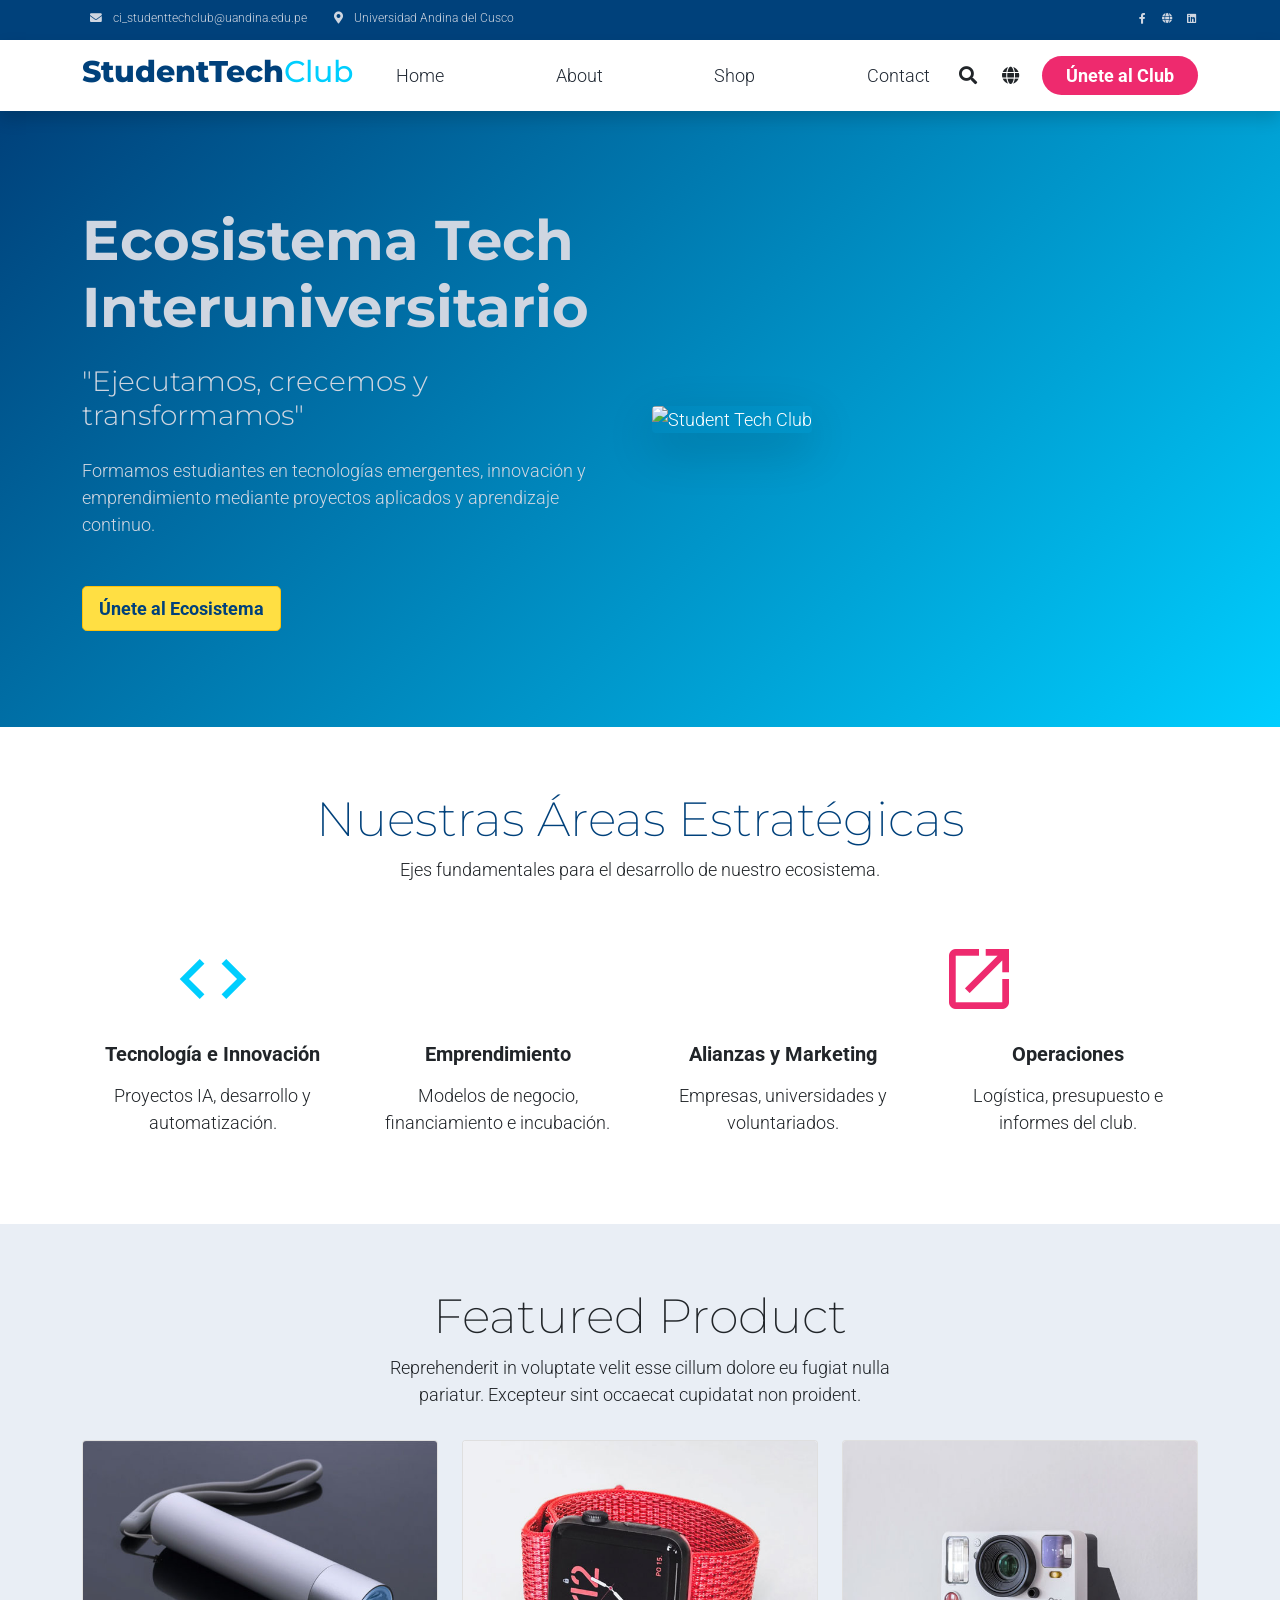
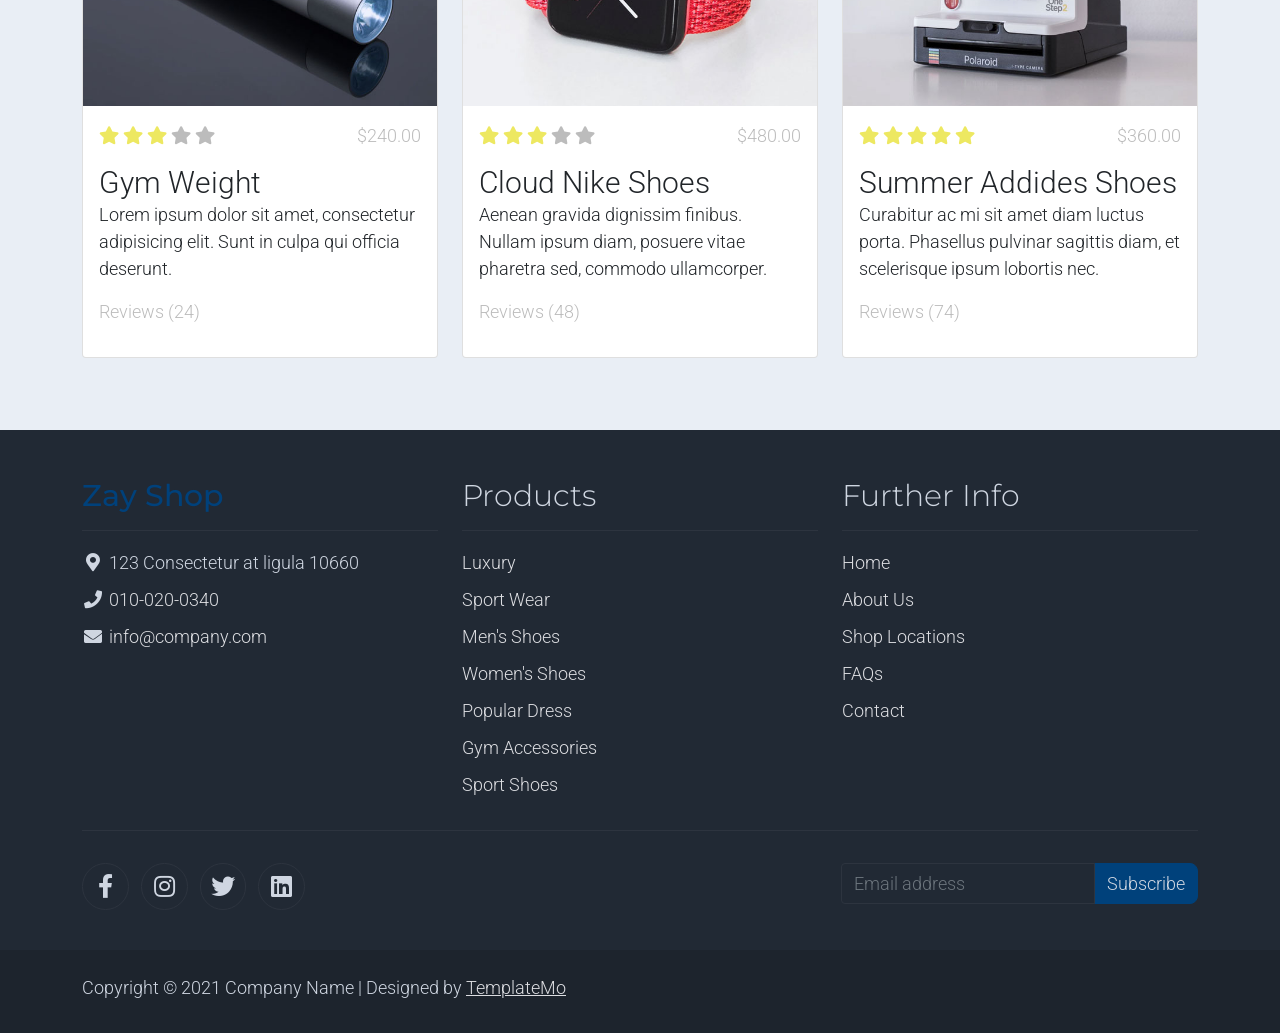
==== commit fe912e6a: "design: cambio de iconos y enlaces" ====
--- a/index.html
+++ b/index.html
@@ -78,24 +78,15 @@
                     </ul>
                 </div>
                 <div class="navbar align-self-center d-flex">
-                    <div class="d-lg-none flex-sm-fill mt-3 mb-4 col-7 col-sm-auto pr-3">
-                        <div class="input-group">
-                            <input type="text" class="form-control" id="inputMobileSearch" placeholder="Search ...">
-                            <div class="input-group-text">
-                                <i class="fa fa-fw fa-search"></i>
-                            </div>
-                        </div>
-                    </div>
                     <a class="nav-icon d-none d-lg-inline" href="#" data-bs-toggle="modal" data-bs-target="#templatemo_search">
                         <i class="fa fa-fw fa-search text-dark mr-2"></i>
                     </a>
-                    <a class="nav-icon position-relative text-decoration-none" href="#">
-                        <i class="fa fa-fw fa-cart-arrow-down text-dark mr-1"></i>
-                        <span class="position-absolute top-0 left-100 translate-middle badge rounded-pill bg-light text-dark">7</span>
+                    <a class="nav-icon position-relative text-decoration-none" href="https://sites.google.com/uandina.edu.pe/studenttech" target="_blank">
+                        <i class="fa fa-fw fa-globe text-dark mr-3"></i>
                     </a>
-                    <a class="nav-icon position-relative text-decoration-none" href="#">
-                        <i class="fa fa-fw fa-user text-dark mr-3"></i>
-                        <span class="position-absolute top-0 left-100 translate-middle badge rounded-pill bg-light text-dark">+99</span>
+                    <!-- Botón de Únete -->
+                    <a class="btn btn-success text-white fw-bold px-4 rounded-pill" href="contact.html" style="background-color: #EE2A6E !important; border:none;">
+                        Únete al Club
                     </a>
                 </div>
             </div>
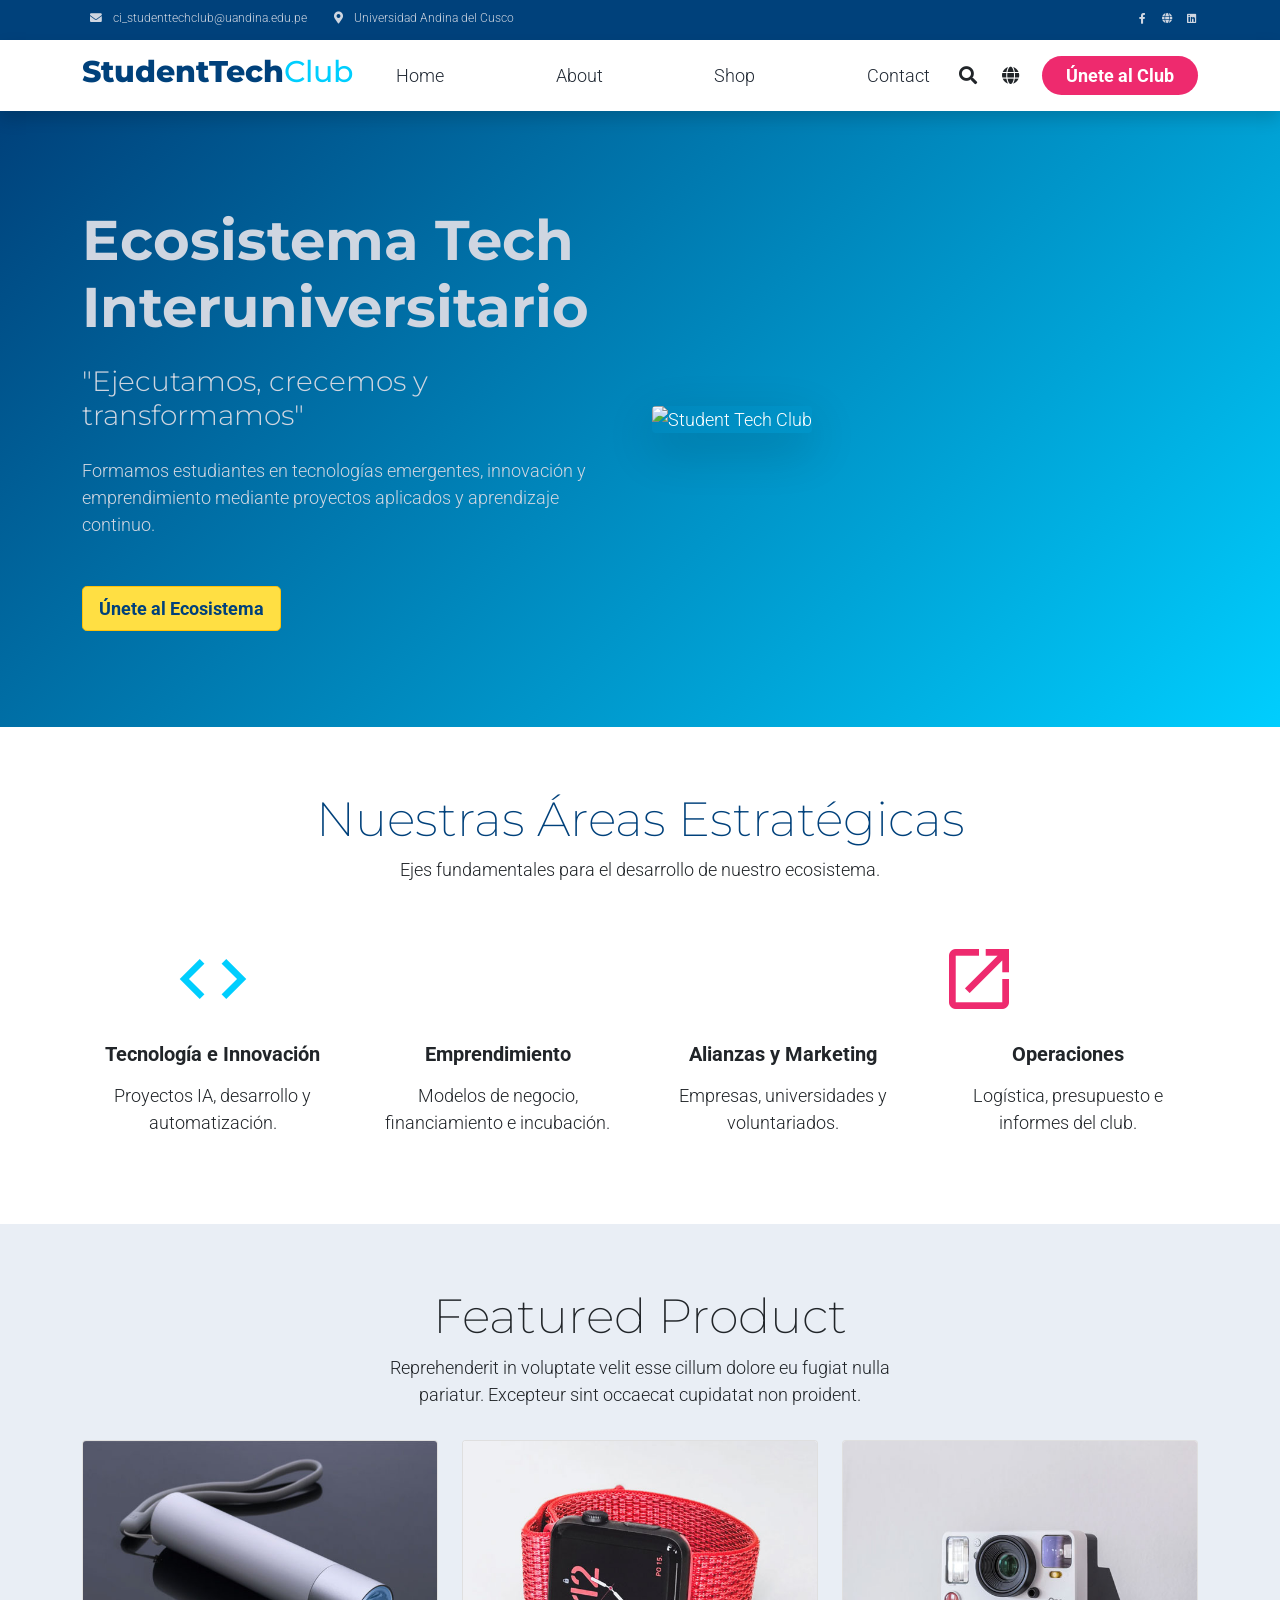
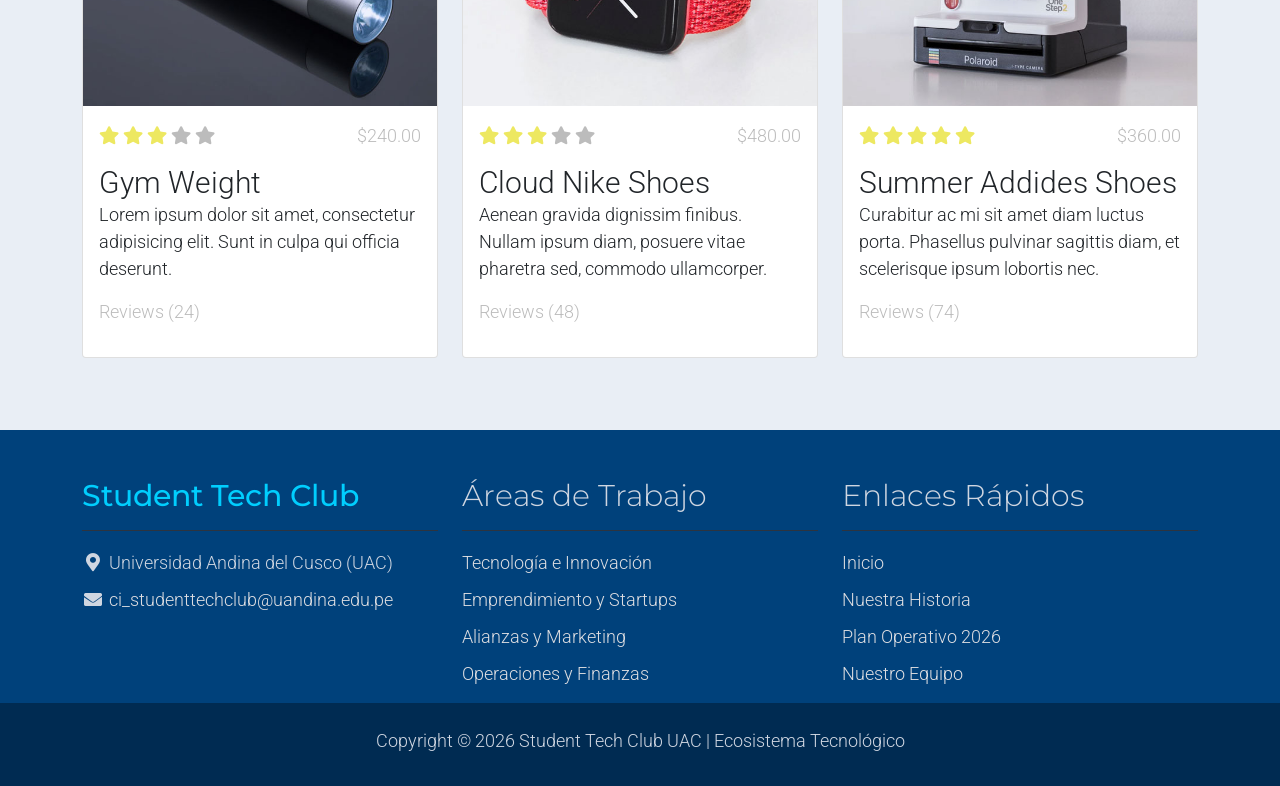
==== commit 6f837b9a: "desing: cambio de footer" ====
--- a/index.html
+++ b/index.html
@@ -264,97 +264,56 @@
 
 
     <!-- Start Footer -->
-    <footer class="bg-dark" id="tempaltemo_footer">
+    <footer class="bg-dark" id="tempaltemo_footer" style="background-color: #00417B !important;">
         <div class="container">
             <div class="row">
-
                 <div class="col-md-4 pt-5">
-                    <h2 class="h2 text-success border-bottom pb-3 border-light logo">Zay Shop</h2>
+                    <h2 class="h2 border-bottom pb-3 border-light logo" style="color: #00CEFE;">Student Tech Club</h2>
                     <ul class="list-unstyled text-light footer-link-list">
                         <li>
                             <i class="fas fa-map-marker-alt fa-fw"></i>
-                            123 Consectetur at ligula 10660
-                        </li>
-                        <li>
-                            <i class="fa fa-phone fa-fw"></i>
-                            <a class="text-decoration-none" href="tel:010-020-0340">010-020-0340</a>
+                            Universidad Andina del Cusco (UAC)
                         </li>
                         <li>
                             <i class="fa fa-envelope fa-fw"></i>
-                            <a class="text-decoration-none" href="mailto:info@company.com">info@company.com</a>
+                            <a class="text-decoration-none" href="mailto:ci_studenttechclub@uandina.edu.pe">ci_studenttechclub@uandina.edu.pe</a>
                         </li>
                     </ul>
                 </div>
 
                 <div class="col-md-4 pt-5">
-                    <h2 class="h2 text-light border-bottom pb-3 border-light">Products</h2>
+                    <h2 class="h2 text-light border-bottom pb-3 border-light">Áreas de Trabajo</h2>
                     <ul class="list-unstyled text-light footer-link-list">
-                        <li><a class="text-decoration-none" href="#">Luxury</a></li>
-                        <li><a class="text-decoration-none" href="#">Sport Wear</a></li>
-                        <li><a class="text-decoration-none" href="#">Men's Shoes</a></li>
-                        <li><a class="text-decoration-none" href="#">Women's Shoes</a></li>
-                        <li><a class="text-decoration-none" href="#">Popular Dress</a></li>
-                        <li><a class="text-decoration-none" href="#">Gym Accessories</a></li>
-                        <li><a class="text-decoration-none" href="#">Sport Shoes</a></li>
+                        <li><a class="text-decoration-none" href="#">Tecnología e Innovación</a></li>
+                        <li><a class="text-decoration-none" href="#">Emprendimiento y Startups</a></li>
+                        <li><a class="text-decoration-none" href="#">Alianzas y Marketing</a></li>
+                        <li><a class="text-decoration-none" href="#">Operaciones y Finanzas</a></li>
                     </ul>
                 </div>
 
                 <div class="col-md-4 pt-5">
-                    <h2 class="h2 text-light border-bottom pb-3 border-light">Further Info</h2>
+                    <h2 class="h2 text-light border-bottom pb-3 border-light">Enlaces Rápidos</h2>
                     <ul class="list-unstyled text-light footer-link-list">
-                        <li><a class="text-decoration-none" href="#">Home</a></li>
-                        <li><a class="text-decoration-none" href="#">About Us</a></li>
-                        <li><a class="text-decoration-none" href="#">Shop Locations</a></li>
-                        <li><a class="text-decoration-none" href="#">FAQs</a></li>
-                        <li><a class="text-decoration-none" href="#">Contact</a></li>
+                        <li><a class="text-decoration-none" href="index.html">Inicio</a></li>
+                        <li><a class="text-decoration-none" href="about.html">Nuestra Historia</a></li>
+                        <li><a class="text-decoration-none" href="actividades.html">Plan Operativo 2026</a></li>
+                        <li><a class="text-decoration-none" href="equipo.html">Nuestro Equipo</a></li>
                     </ul>
                 </div>
-
-            </div>
-
-            <div class="row text-light mb-4">
-                <div class="col-12 mb-3">
-                    <div class="w-100 my-3 border-top border-light"></div>
-                </div>
-                <div class="col-auto me-auto">
-                    <ul class="list-inline text-left footer-icons">
-                        <li class="list-inline-item border border-light rounded-circle text-center">
-                            <a class="text-light text-decoration-none" target="_blank" href="http://facebook.com/"><i class="fab fa-facebook-f fa-lg fa-fw"></i></a>
-                        </li>
-                        <li class="list-inline-item border border-light rounded-circle text-center">
-                            <a class="text-light text-decoration-none" target="_blank" href="https://www.instagram.com/"><i class="fab fa-instagram fa-lg fa-fw"></i></a>
-                        </li>
-                        <li class="list-inline-item border border-light rounded-circle text-center">
-                            <a class="text-light text-decoration-none" target="_blank" href="https://twitter.com/"><i class="fab fa-twitter fa-lg fa-fw"></i></a>
-                        </li>
-                        <li class="list-inline-item border border-light rounded-circle text-center">
-                            <a class="text-light text-decoration-none" target="_blank" href="https://www.linkedin.com/"><i class="fab fa-linkedin fa-lg fa-fw"></i></a>
-                        </li>
-                    </ul>
-                </div>
-                <div class="col-auto">
-                    <label class="sr-only" for="subscribeEmail">Email address</label>
-                    <div class="input-group mb-2">
-                        <input type="text" class="form-control bg-dark border-light" id="subscribeEmail" placeholder="Email address">
-                        <div class="input-group-text btn-success text-light">Subscribe</div>
-                    </div>
-                </div>
-            </div>
-        </div>
-
-        <div class="w-100 bg-black py-3">
+            </div>
+        </div>
+
+        <div class="w-100 py-3" style="background-color: #002b52;">
             <div class="container">
                 <div class="row pt-2">
                     <div class="col-12">
-                        <p class="text-left text-light">
-                            Copyright &copy; 2021 Company Name 
-                            | Designed by <a rel="sponsored" href="https://templatemo.com" target="_blank">TemplateMo</a>
+                        <p class="text-left text-light text-center">
+                            Copyright &copy; 2026 Student Tech Club UAC | Ecosistema Tecnológico
                         </p>
                     </div>
                 </div>
             </div>
         </div>
-
     </footer>
     <!-- End Footer -->
 
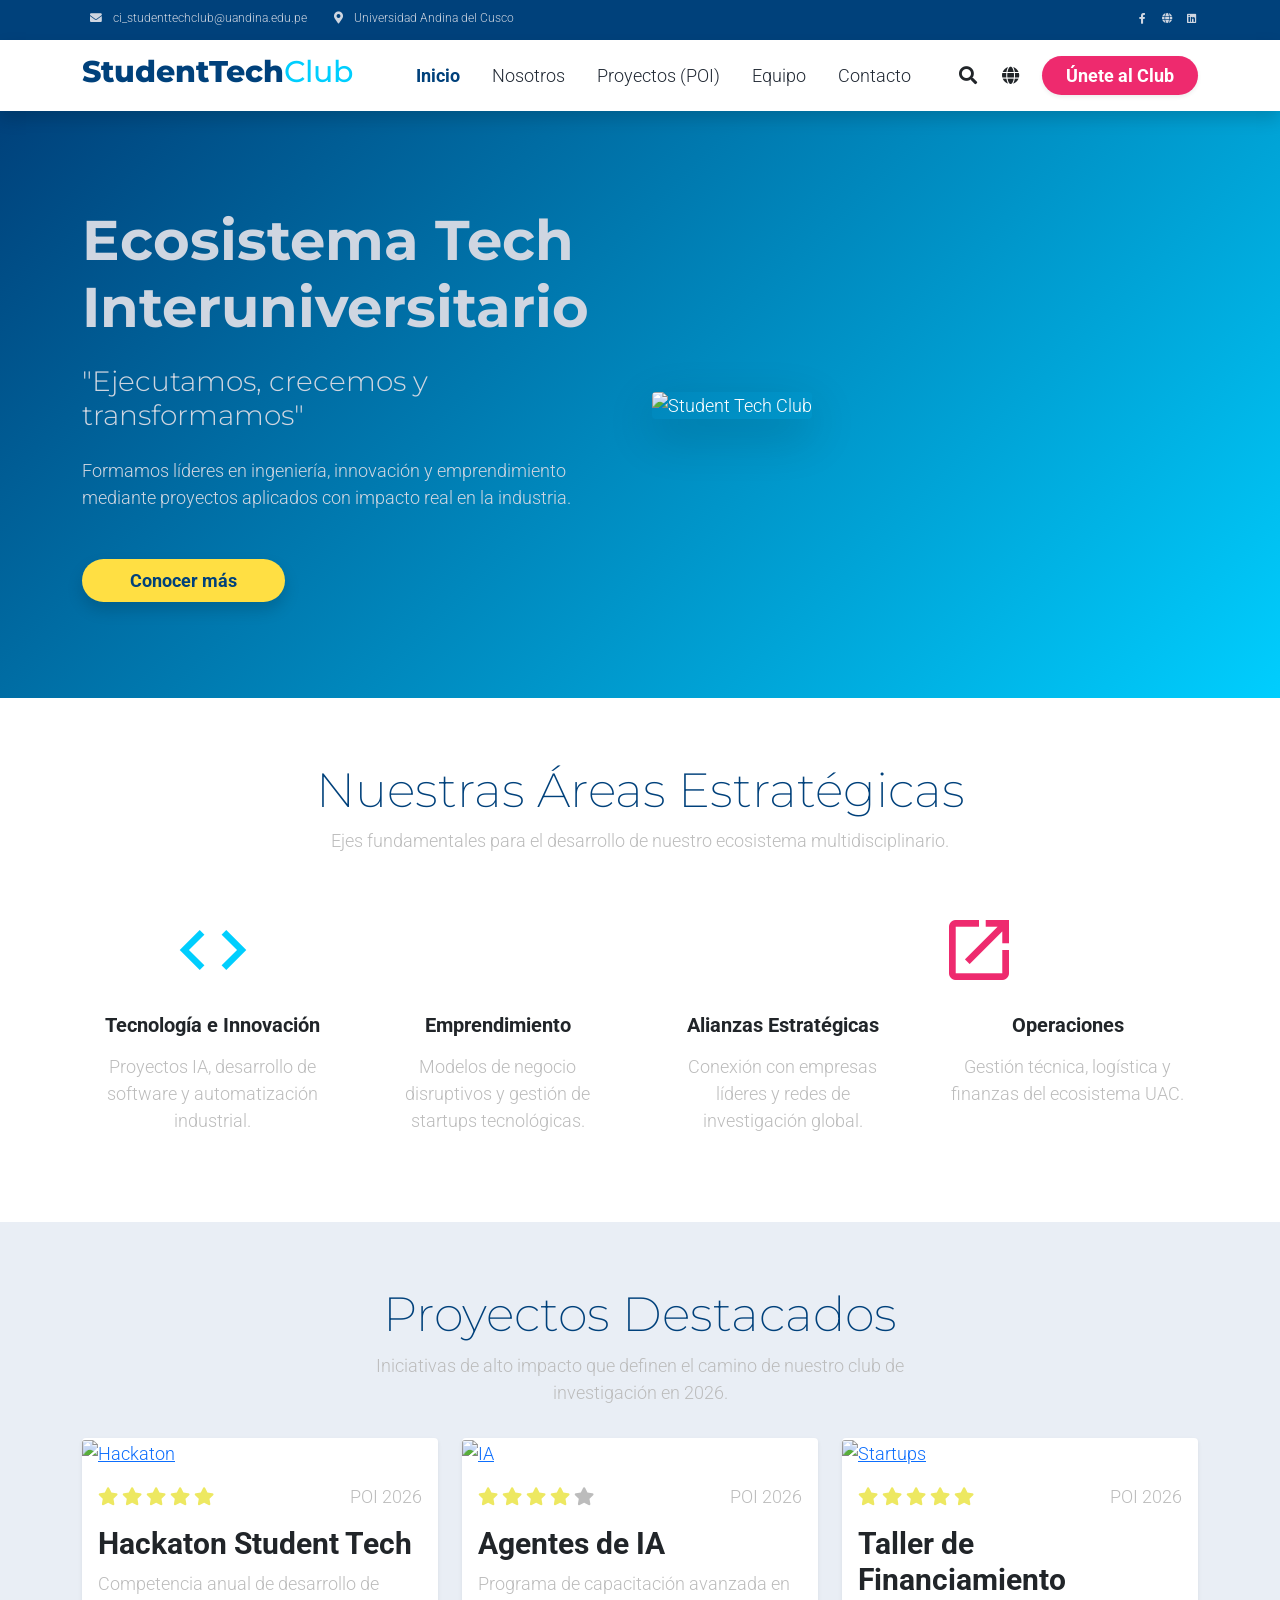
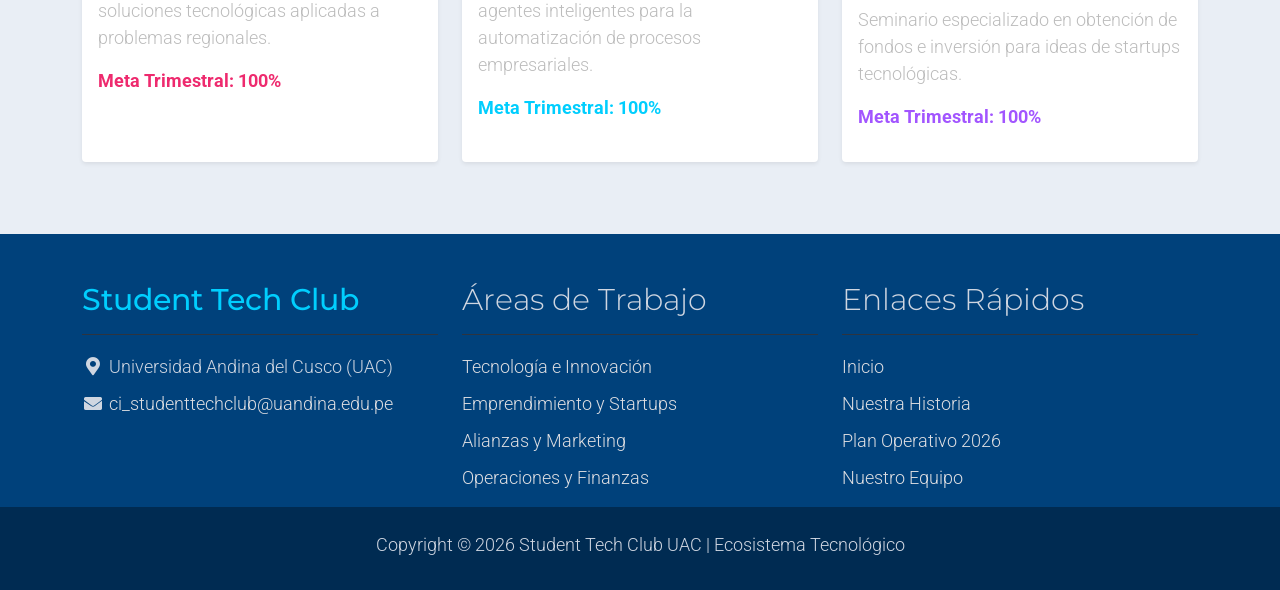
==== commit b04b86b4: "feat: about contact e index" ====
--- a/index.html
+++ b/index.html
@@ -1,29 +1,21 @@
 <!DOCTYPE html>
-<html lang="en">
+<html lang="es">
 
 <head>
-    <title>Zay Shop eCommerce HTML CSS Template</title>
+    <title>Student Tech Club UAC - Ecosistema Tecnológico</title>
     <meta charset="utf-8">
     <meta name="viewport" content="width=device-width, initial-scale=1">
 
-    <link rel="apple-touch-icon" href="assets/img/apple-icon.png">
     <link rel="shortcut icon" type="image/x-icon" href="assets/img/favicon.ico">
 
     <link rel="stylesheet" href="assets/css/bootstrap.min.css">
     <link rel="stylesheet" href="assets/css/templatemo.css">
     <link rel="stylesheet" href="assets/css/custom.css">
 
-    <!-- Load fonts style after rendering the layout styles -->
-    <link rel="stylesheet" href="https://fonts.googleapis.com/css2?family=Roboto:wght@100;200;300;400;500;700;900&display=swap">
+    <!-- Fuentes y Material Icons -->
+    <link rel="stylesheet" href="https://fonts.googleapis.com/css2?family=Montserrat:wght@400;700;800&family=Roboto:wght@300;400;500;700&display=swap">
     <link rel="stylesheet" href="assets/css/fontawesome.min.css">
     <link href="https://fonts.googleapis.com/icon?family=Material+Icons" rel="stylesheet">
-<!--
-    
-TemplateMo 559 Zay Shop
-
-https://templatemo.com/tm-559-zay-shop
-
--->
 </head>
 
 <body>
@@ -38,7 +30,7 @@
                     <span class="navbar-sm-brand text-light text-decoration-none">Universidad Andina del Cusco</span>
                 </div>
                 <div>
-                    <a class="text-light" href="https://www.facebook.com/techcusco/" target="_blank" rel="sponsored"><i class="fab fa-facebook-f fa-sm fa-fw me-2"></i></a>
+                    <a class="text-light" href="https://www.facebook.com/techcusco/" target="_blank"><i class="fab fa-facebook-f fa-sm fa-fw me-2"></i></a>
                     <a class="text-light" href="https://sites.google.com/uandina.edu.pe/studenttech" target="_blank"><i class="fas fa-globe fa-sm fa-fw me-2"></i></a>
                     <a class="text-light" href="https://www.linkedin.com/" target="_blank"><i class="fab fa-linkedin fa-sm fa-fw"></i></a>
                 </div>
@@ -46,7 +38,6 @@
         </div>
     </nav>
     <!-- Close Top Nav -->
-
 
     <!-- Header -->
     <nav class="navbar navbar-expand-lg navbar-light shadow">
@@ -62,19 +53,12 @@
 
             <div class="align-self-center collapse navbar-collapse flex-fill  d-lg-flex justify-content-lg-between" id="templatemo_main_nav">
                 <div class="flex-fill">
-                    <ul class="nav navbar-nav d-flex justify-content-between mx-lg-auto">
-                        <li class="nav-item">
-                            <a class="nav-link" href="index.html">Home</a>
-                        </li>
-                        <li class="nav-item">
-                            <a class="nav-link" href="about.html">About</a>
-                        </li>
-                        <li class="nav-item">
-                            <a class="nav-link" href="shop.html">Shop</a>
-                        </li>
-                        <li class="nav-item">
-                            <a class="nav-link" href="contact.html">Contact</a>
-                        </li>
+                    <ul class="nav navbar-nav d-flex justify-content-center mx-lg-auto">
+                        <li class="nav-item"><a class="nav-link mx-2 fw-bold" href="index.html" style="color: #00417B;">Inicio</a></li>
+                        <li class="nav-item"><a class="nav-link mx-2" href="about.html">Nosotros</a></li>
+                        <li class="nav-item"><a class="nav-link mx-2" href="actividades.html">Proyectos (POI)</a></li>
+                        <li class="nav-item"><a class="nav-link mx-2" href="equipo.html">Equipo</a></li>
+                        <li class="nav-item"><a class="nav-link mx-2" href="contact.html">Contacto</a></li>
                     </ul>
                 </div>
                 <div class="navbar align-self-center d-flex">
@@ -84,18 +68,16 @@
                     <a class="nav-icon position-relative text-decoration-none" href="https://sites.google.com/uandina.edu.pe/studenttech" target="_blank">
                         <i class="fa fa-fw fa-globe text-dark mr-3"></i>
                     </a>
-                    <!-- Botón de Únete -->
-                    <a class="btn btn-success text-white fw-bold px-4 rounded-pill" href="contact.html" style="background-color: #EE2A6E !important; border:none;">
+                    <a class="btn btn-success text-white fw-bold px-4 rounded-pill shadow-sm" href="contact.html" style="background-color: #EE2A6E !important; border:none;">
                         Únete al Club
                     </a>
                 </div>
             </div>
-
         </div>
     </nav>
     <!-- Close Header -->
 
-    <!-- Modal -->
+    <!-- Modal de Búsqueda -->
     <div class="modal fade bg-white" id="templatemo_search" tabindex="-1" role="dialog" aria-labelledby="exampleModalLabel" aria-hidden="true">
         <div class="modal-dialog modal-lg" role="document">
             <div class="w-100 pt-1 mb-5 text-right">
@@ -103,7 +85,7 @@
             </div>
             <form action="" method="get" class="modal-content modal-body border-0 p-0">
                 <div class="input-group mb-2">
-                    <input type="text" class="form-control" id="inputModalSearch" name="q" placeholder="Search ...">
+                    <input type="text" class="form-control" id="inputModalSearch" name="q" placeholder="Buscar en el ecosistema...">
                     <button type="submit" class="input-group-text bg-success text-light">
                         <i class="fa fa-fw fa-search text-white"></i>
                     </button>
@@ -112,22 +94,19 @@
         </div>
     </div>
 
-
-
     <!-- Start Banner Hero -->
-    <div class="stc-gradient py-5">
+    <div class="stc-gradient py-5" style="background: linear-gradient(135deg, #00417B 0%, #00CEFE 100%);">
         <div class="container py-5">
             <div class="row align-items-center">
                 <div class="col-lg-6 text-light text-start">
                     <h1 class="display-4 fw-bold mb-4">Ecosistema Tech Interuniversitario</h1>
                     <h3 class="fw-light mb-4">"Ejecutamos, crecemos y transformamos"</h3>
                     <p class="lead mb-5">
-                        Formamos estudiantes en tecnologías emergentes, innovación y emprendimiento mediante proyectos aplicados y aprendizaje continuo.
+                        Formamos líderes en ingeniería, innovación y emprendimiento mediante proyectos aplicados con impacto real en la industria.
                     </p>
-                    <a href="about.html" class="btn btn-warning btn-lg fw-bold" style="background-color: #FFDF43; color: #00417B;">Únete al Ecosistema</a>
+                    <a href="about.html" class="btn btn-warning btn-lg fw-bold px-5 rounded-pill shadow" style="background-color: #FFDF43; color: #00417B; border:none;">Conocer más</a>
                 </div>
                 <div class="col-lg-6">
-                    <!-- Imagen de Unsplash -->
                     <img class="img-fluid rounded shadow-lg" src="https://images.unsplash.com/photo-1522071820081-009f0129c71c?auto=format&fit=crop&w=800&q=80" alt="Student Tech Club">
                 </div>
             </div>
@@ -135,60 +114,55 @@
     </div>
     <!-- End Banner Hero -->
 
-
-    <!-- Start Categories of The Month -->
     <!-- Start Áreas Estratégicas -->
     <section class="container py-5">
         <div class="row text-center pt-3">
             <div class="col-lg-8 m-auto">
-                <h1 class="h1" style="color: #00417B;">Nuestras Áreas Estratégicas</h1>
-                <p>Ejes fundamentales para el desarrollo de nuestro ecosistema.</p>
+                <h1 class="h1 fw-bold" style="color: #00417B;">Nuestras Áreas Estratégicas</h1>
+                <p class="text-muted">Ejes fundamentales para el desarrollo de nuestro ecosistema multidisciplinario.</p>
             </div>
         </div>
         <div class="row">
             <div class="col-12 col-md-3 p-4 mt-3 text-center">
-                <i class="material-icons icon-tech" style="font-size: 80px;">code</i>
+                <i class="material-icons" style="font-size: 80px; color: #00CEFE;">code</i>
                 <h5 class="mt-3 mb-3 fw-bold">Tecnología e Innovación</h5>
-                <p>Proyectos IA, desarrollo y automatización.</p>
-            </div>
-            <div class="col-12 col-md-3 p-4 mt-3 text-center">
-                <i class="material-icons icon-startup" style="font-size: 80px;">rocket_launch</i>
+                <p class="small text-muted">Proyectos IA, desarrollo de software y automatización industrial.</p>
+            </div>
+            <div class="col-12 col-md-3 p-4 mt-3 text-center">
+                <i class="material-icons" style="font-size: 80px; color: #EE2A6E;">rocket_launch</i>
                 <h5 class="mt-3 mb-3 fw-bold">Emprendimiento</h5>
-                <p>Modelos de negocio, financiamiento e incubación.</p>
-            </div>
-            <div class="col-12 col-md-3 p-4 mt-3 text-center">
-                <i class="material-icons icon-marketing" style="font-size: 80px;">campaign</i>
-                <h5 class="mt-3 mb-3 fw-bold">Alianzas y Marketing</h5>
-                <p>Empresas, universidades y voluntariados.</p>
-            </div>
-            <div class="col-12 col-md-3 p-4 mt-3 text-center">
-                <i class="material-icons icon-finance" style="font-size: 80px;">query_stats</i>
+                <p class="small text-muted">Modelos de negocio disruptivos y gestión de startups tecnológicas.</p>
+            </div>
+            <div class="col-12 col-md-3 p-4 mt-3 text-center">
+                <i class="material-icons" style="font-size: 80px; color: #A255FF;">campaign</i>
+                <h5 class="mt-3 mb-3 fw-bold">Alianzas Estratégicas</h5>
+                <p class="small text-muted">Conexión con empresas líderes y redes de investigación global.</p>
+            </div>
+            <div class="col-12 col-md-3 p-4 mt-3 text-center">
+                <i class="material-icons" style="font-size: 80px; color: #FF6139;">query_stats</i>
                 <h5 class="mt-3 mb-3 fw-bold">Operaciones</h5>
-                <p>Logística, presupuesto e informes del club.</p>
+                <p class="small text-muted">Gestión técnica, logística y finanzas del ecosistema UAC.</p>
             </div>
         </div>
     </section>
     <!-- End Áreas -->
-    <!-- End Categories of The Month -->
-
-
-    <!-- Start Featured Product -->
+
+    <!-- Start Featured Project -->
     <section class="bg-light">
         <div class="container py-5">
             <div class="row text-center py-3">
                 <div class="col-lg-6 m-auto">
-                    <h1 class="h1">Featured Product</h1>
-                    <p>
-                        Reprehenderit in voluptate velit esse cillum dolore eu fugiat nulla pariatur.
-                        Excepteur sint occaecat cupidatat non proident.
+                    <h1 class="h1 fw-bold" style="color: #00417B;">Proyectos Destacados</h1>
+                    <p class="text-muted">
+                        Iniciativas de alto impacto que definen el camino de nuestro club de investigación en 2026.
                     </p>
                 </div>
             </div>
             <div class="row">
                 <div class="col-12 col-md-4 mb-4">
-                    <div class="card h-100">
-                        <a href="shop-single.html">
-                            <img src="./assets/img/feature_prod_01.jpg" class="card-img-top" alt="...">
+                    <div class="card h-100 border-0 shadow-sm profile-card">
+                        <a href="actividades.html">
+                            <img src="https://images.unsplash.com/photo-1591453089816-0fbb971b454c?auto=format&fit=crop&w=600&q=80" class="card-img-top" alt="Hackaton">
                         </a>
                         <div class="card-body">
                             <ul class="list-unstyled d-flex justify-content-between">
@@ -196,23 +170,23 @@
                                     <i class="text-warning fa fa-star"></i>
                                     <i class="text-warning fa fa-star"></i>
                                     <i class="text-warning fa fa-star"></i>
-                                    <i class="text-muted fa fa-star"></i>
-                                    <i class="text-muted fa fa-star"></i>
+                                    <i class="text-warning fa fa-star"></i>
+                                    <i class="text-warning fa fa-star"></i>
                                 </li>
-                                <li class="text-muted text-right">$240.00</li>
+                                <li class="text-muted text-right">POI 2026</li>
                             </ul>
-                            <a href="shop-single.html" class="h2 text-decoration-none text-dark">Gym Weight</a>
-                            <p class="card-text">
-                                Lorem ipsum dolor sit amet, consectetur adipisicing elit. Sunt in culpa qui officia deserunt.
+                            <a href="actividades.html" class="h2 text-decoration-none text-dark fw-bold">Hackaton Student Tech</a>
+                            <p class="card-text text-muted mt-2">
+                                Competencia anual de desarrollo de soluciones tecnológicas aplicadas a problemas regionales.
                             </p>
-                            <p class="text-muted">Reviews (24)</p>
+                            <p class="fw-bold mt-3" style="color: #EE2A6E;">Meta Trimestral: 100%</p>
                         </div>
                     </div>
                 </div>
                 <div class="col-12 col-md-4 mb-4">
-                    <div class="card h-100">
-                        <a href="shop-single.html">
-                            <img src="./assets/img/feature_prod_02.jpg" class="card-img-top" alt="...">
+                    <div class="card h-100 border-0 shadow-sm profile-card">
+                        <a href="actividades.html">
+                            <img src="https://images.unsplash.com/photo-1485827404703-89b55fcc595e?auto=format&fit=crop&w=600&q=80" class="card-img-top" alt="IA">
                         </a>
                         <div class="card-body">
                             <ul class="list-unstyled d-flex justify-content-between">
@@ -220,23 +194,23 @@
                                     <i class="text-warning fa fa-star"></i>
                                     <i class="text-warning fa fa-star"></i>
                                     <i class="text-warning fa fa-star"></i>
-                                    <i class="text-muted fa fa-star"></i>
+                                    <i class="text-warning fa fa-star"></i>
                                     <i class="text-muted fa fa-star"></i>
                                 </li>
-                                <li class="text-muted text-right">$480.00</li>
+                                <li class="text-muted text-right">POI 2026</li>
                             </ul>
-                            <a href="shop-single.html" class="h2 text-decoration-none text-dark">Cloud Nike Shoes</a>
-                            <p class="card-text">
-                                Aenean gravida dignissim finibus. Nullam ipsum diam, posuere vitae pharetra sed, commodo ullamcorper.
+                            <a href="actividades.html" class="h2 text-decoration-none text-dark fw-bold">Agentes de IA</a>
+                            <p class="card-text text-muted mt-2">
+                                Programa de capacitación avanzada en agentes inteligentes para la automatización de procesos empresariales.
                             </p>
-                            <p class="text-muted">Reviews (48)</p>
+                            <p class="fw-bold mt-3" style="color: #00CEFE;">Meta Trimestral: 100%</p>
                         </div>
                     </div>
                 </div>
                 <div class="col-12 col-md-4 mb-4">
-                    <div class="card h-100">
-                        <a href="shop-single.html">
-                            <img src="./assets/img/feature_prod_03.jpg" class="card-img-top" alt="...">
+                    <div class="card h-100 border-0 shadow-sm profile-card">
+                        <a href="actividades.html">
+                            <img src="https://images.unsplash.com/photo-1454165833767-027ee78311ca?auto=format&fit=crop&w=600&q=80" class="card-img-top" alt="Startups">
                         </a>
                         <div class="card-body">
                             <ul class="list-unstyled d-flex justify-content-between">
@@ -247,37 +221,30 @@
                                     <i class="text-warning fa fa-star"></i>
                                     <i class="text-warning fa fa-star"></i>
                                 </li>
-                                <li class="text-muted text-right">$360.00</li>
+                                <li class="text-muted text-right">POI 2026</li>
                             </ul>
-                            <a href="shop-single.html" class="h2 text-decoration-none text-dark">Summer Addides Shoes</a>
-                            <p class="card-text">
-                                Curabitur ac mi sit amet diam luctus porta. Phasellus pulvinar sagittis diam, et scelerisque ipsum lobortis nec.
+                            <a href="actividades.html" class="h2 text-decoration-none text-dark fw-bold">Taller de Financiamiento</a>
+                            <p class="card-text text-muted mt-2">
+                                Seminario especializado en obtención de fondos e inversión para ideas de startups tecnológicas.
                             </p>
-                            <p class="text-muted">Reviews (74)</p>
+                            <p class="fw-bold mt-3" style="color: #A255FF;">Meta Trimestral: 100%</p>
                         </div>
                     </div>
                 </div>
             </div>
         </div>
     </section>
-    <!-- End Featured Product -->
-
-
-    <!-- Start Footer -->
+    <!-- End Featured Project -->
+
+    <!-- Footer -->
     <footer class="bg-dark" id="tempaltemo_footer" style="background-color: #00417B !important;">
         <div class="container">
             <div class="row">
                 <div class="col-md-4 pt-5">
                     <h2 class="h2 border-bottom pb-3 border-light logo" style="color: #00CEFE;">Student Tech Club</h2>
                     <ul class="list-unstyled text-light footer-link-list">
-                        <li>
-                            <i class="fas fa-map-marker-alt fa-fw"></i>
-                            Universidad Andina del Cusco (UAC)
-                        </li>
-                        <li>
-                            <i class="fa fa-envelope fa-fw"></i>
-                            <a class="text-decoration-none" href="mailto:ci_studenttechclub@uandina.edu.pe">ci_studenttechclub@uandina.edu.pe</a>
-                        </li>
+                        <li><i class="fas fa-map-marker-alt fa-fw"></i> Universidad Andina del Cusco (UAC)</li>
+                        <li><i class="fa fa-envelope fa-fw"></i> <a class="text-decoration-none" href="mailto:ci_studenttechclub@uandina.edu.pe">ci_studenttechclub@uandina.edu.pe</a></li>
                     </ul>
                 </div>
 
@@ -306,16 +273,13 @@
         <div class="w-100 py-3" style="background-color: #002b52;">
             <div class="container">
                 <div class="row pt-2">
-                    <div class="col-12">
-                        <p class="text-left text-light text-center">
-                            Copyright &copy; 2026 Student Tech Club UAC | Ecosistema Tecnológico
-                        </p>
+                    <div class="col-12 text-center">
+                        <p class="text-light">Copyright &copy; 2026 Student Tech Club UAC | Ecosistema Tecnológico</p>
                     </div>
                 </div>
             </div>
         </div>
     </footer>
-    <!-- End Footer -->
 
     <!-- Start Script -->
     <script src="assets/js/jquery-1.11.0.min.js"></script>
@@ -323,7 +287,6 @@
     <script src="assets/js/bootstrap.bundle.min.js"></script>
     <script src="assets/js/templatemo.js"></script>
     <script src="assets/js/custom.js"></script>
-    <!-- End Script -->
 </body>
 
 </html>
